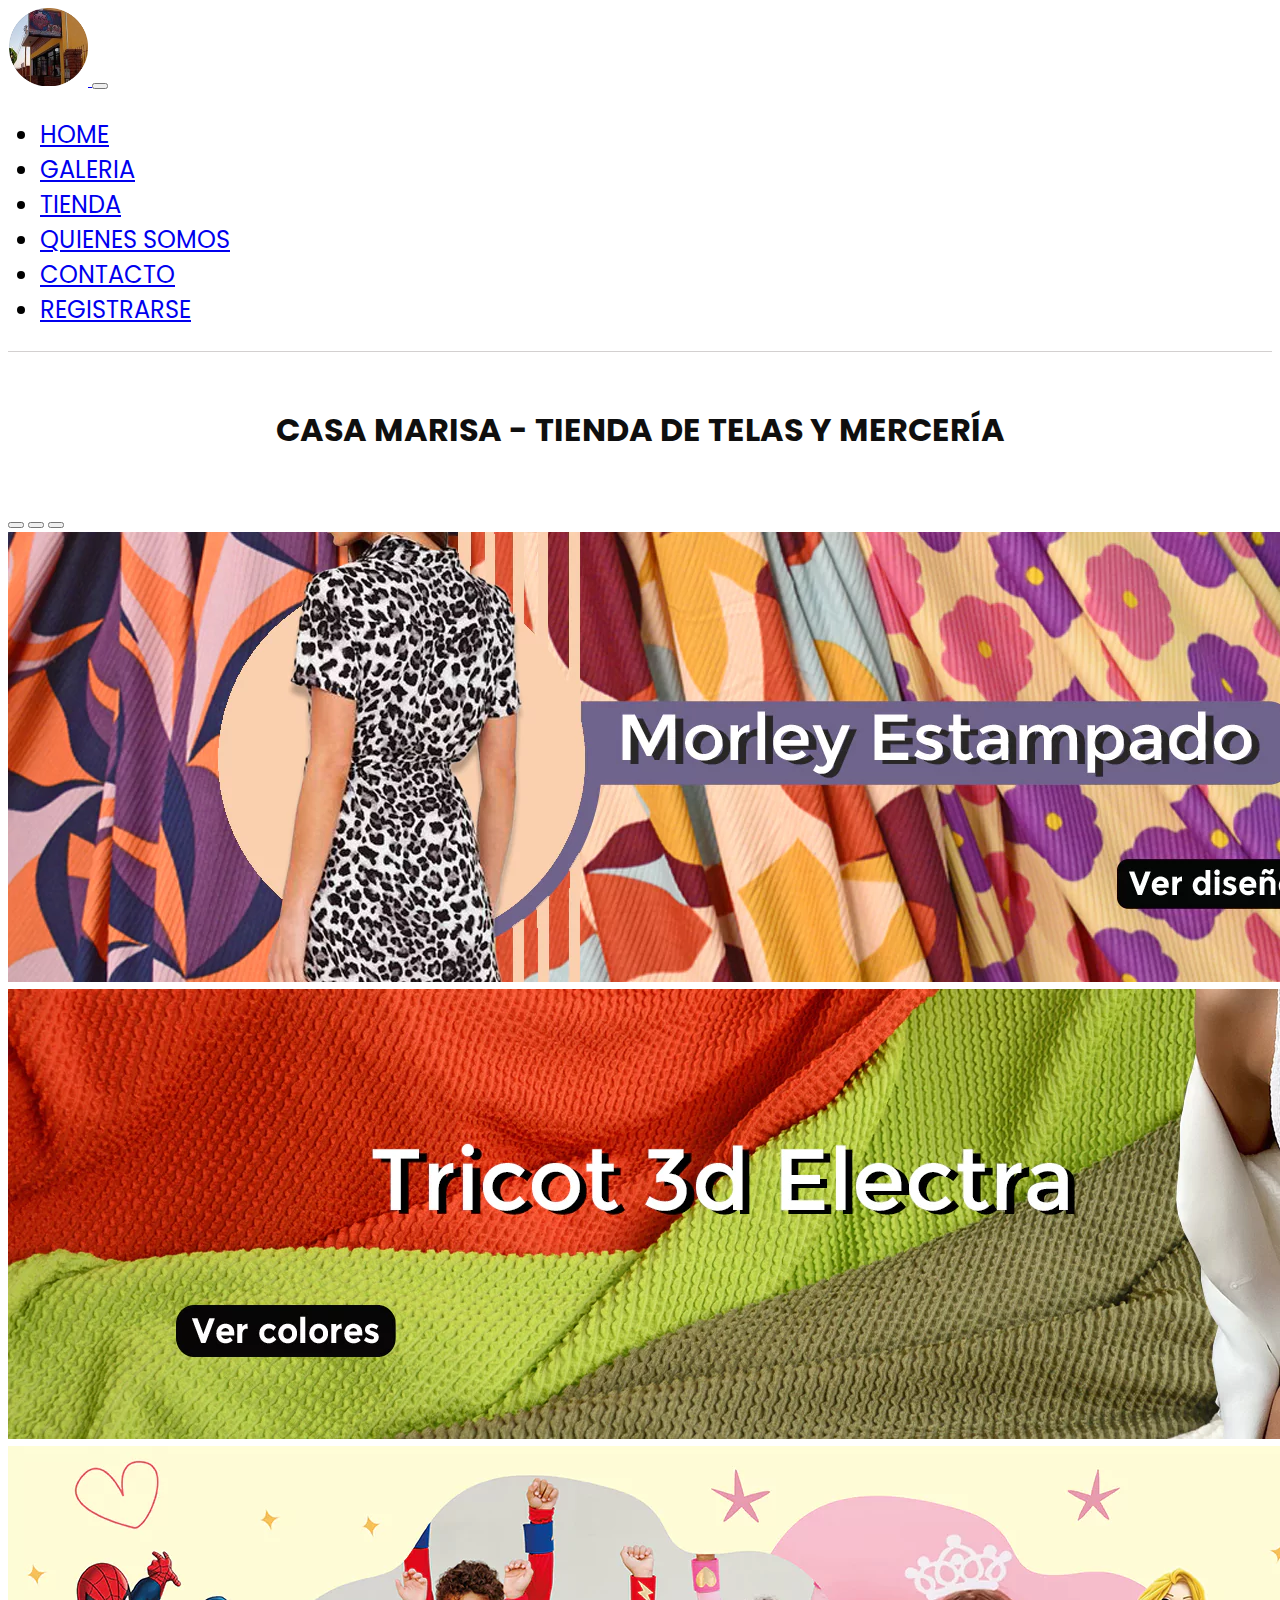
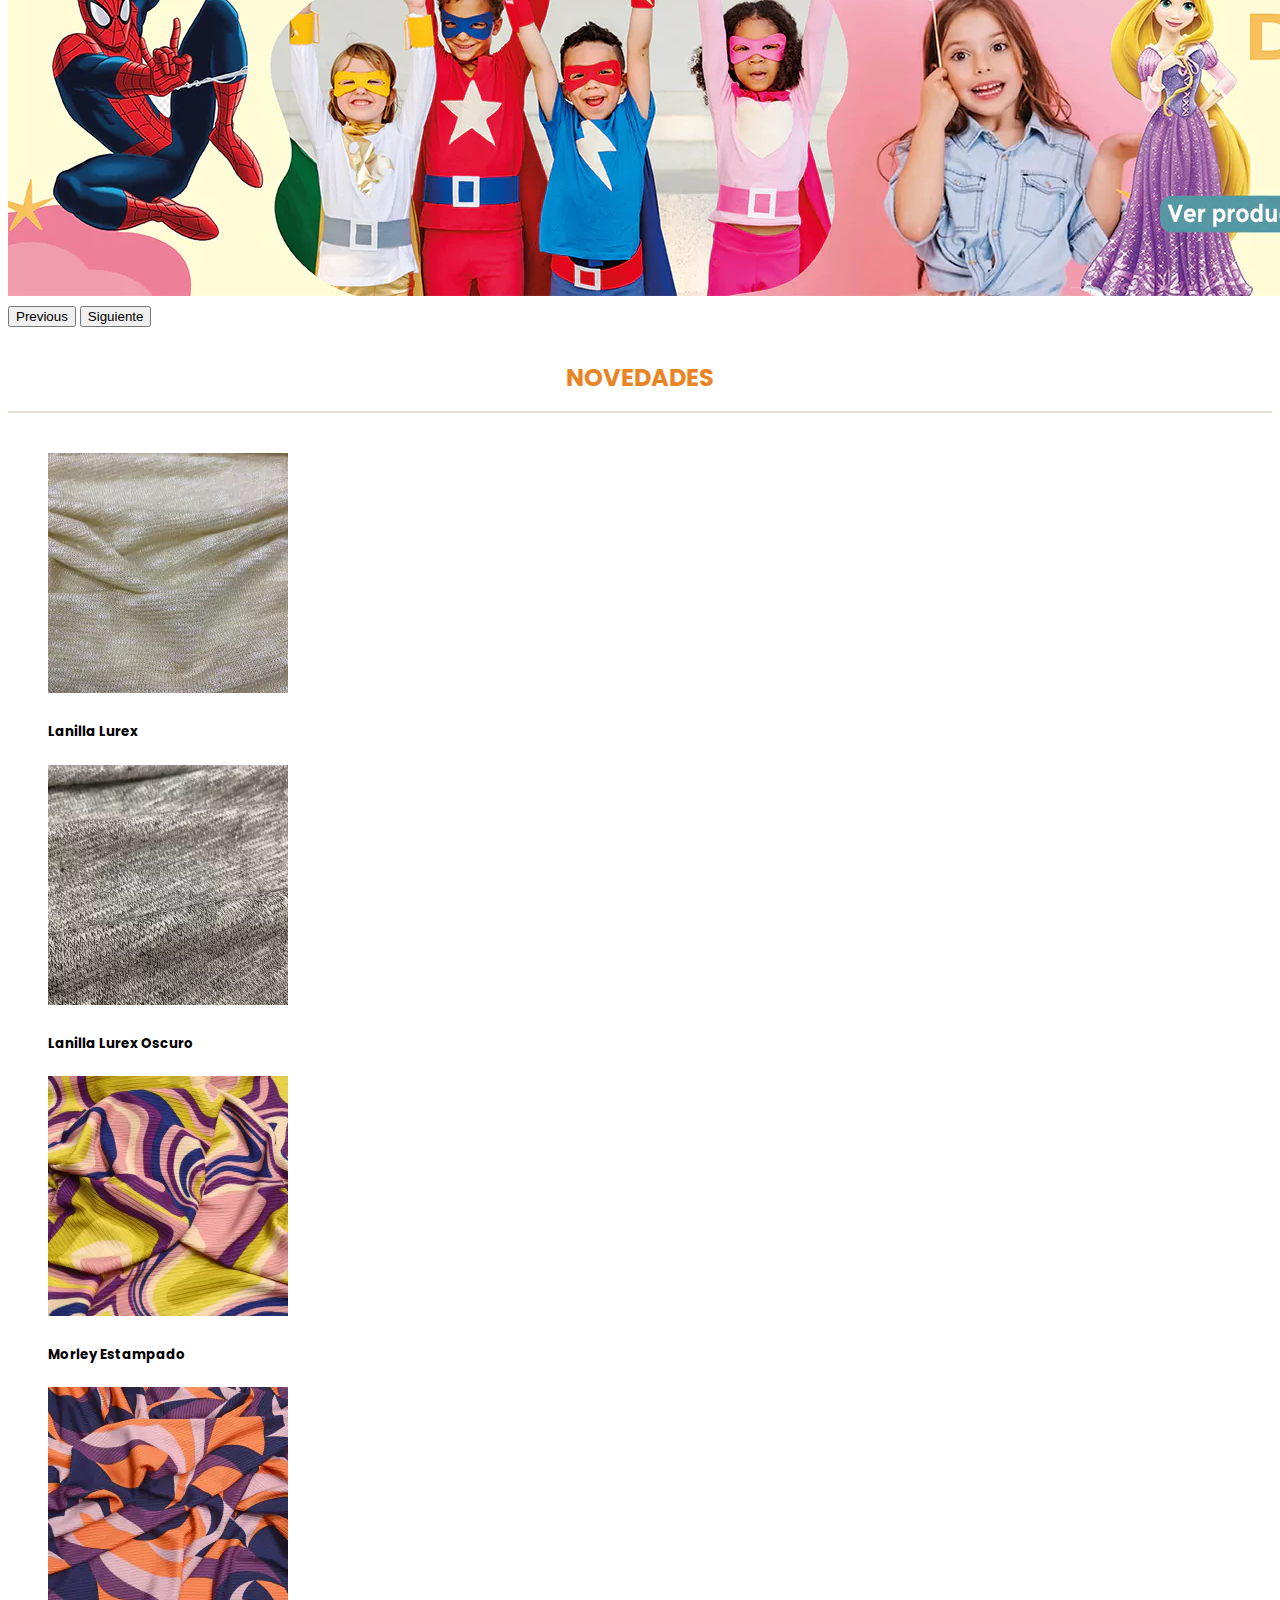
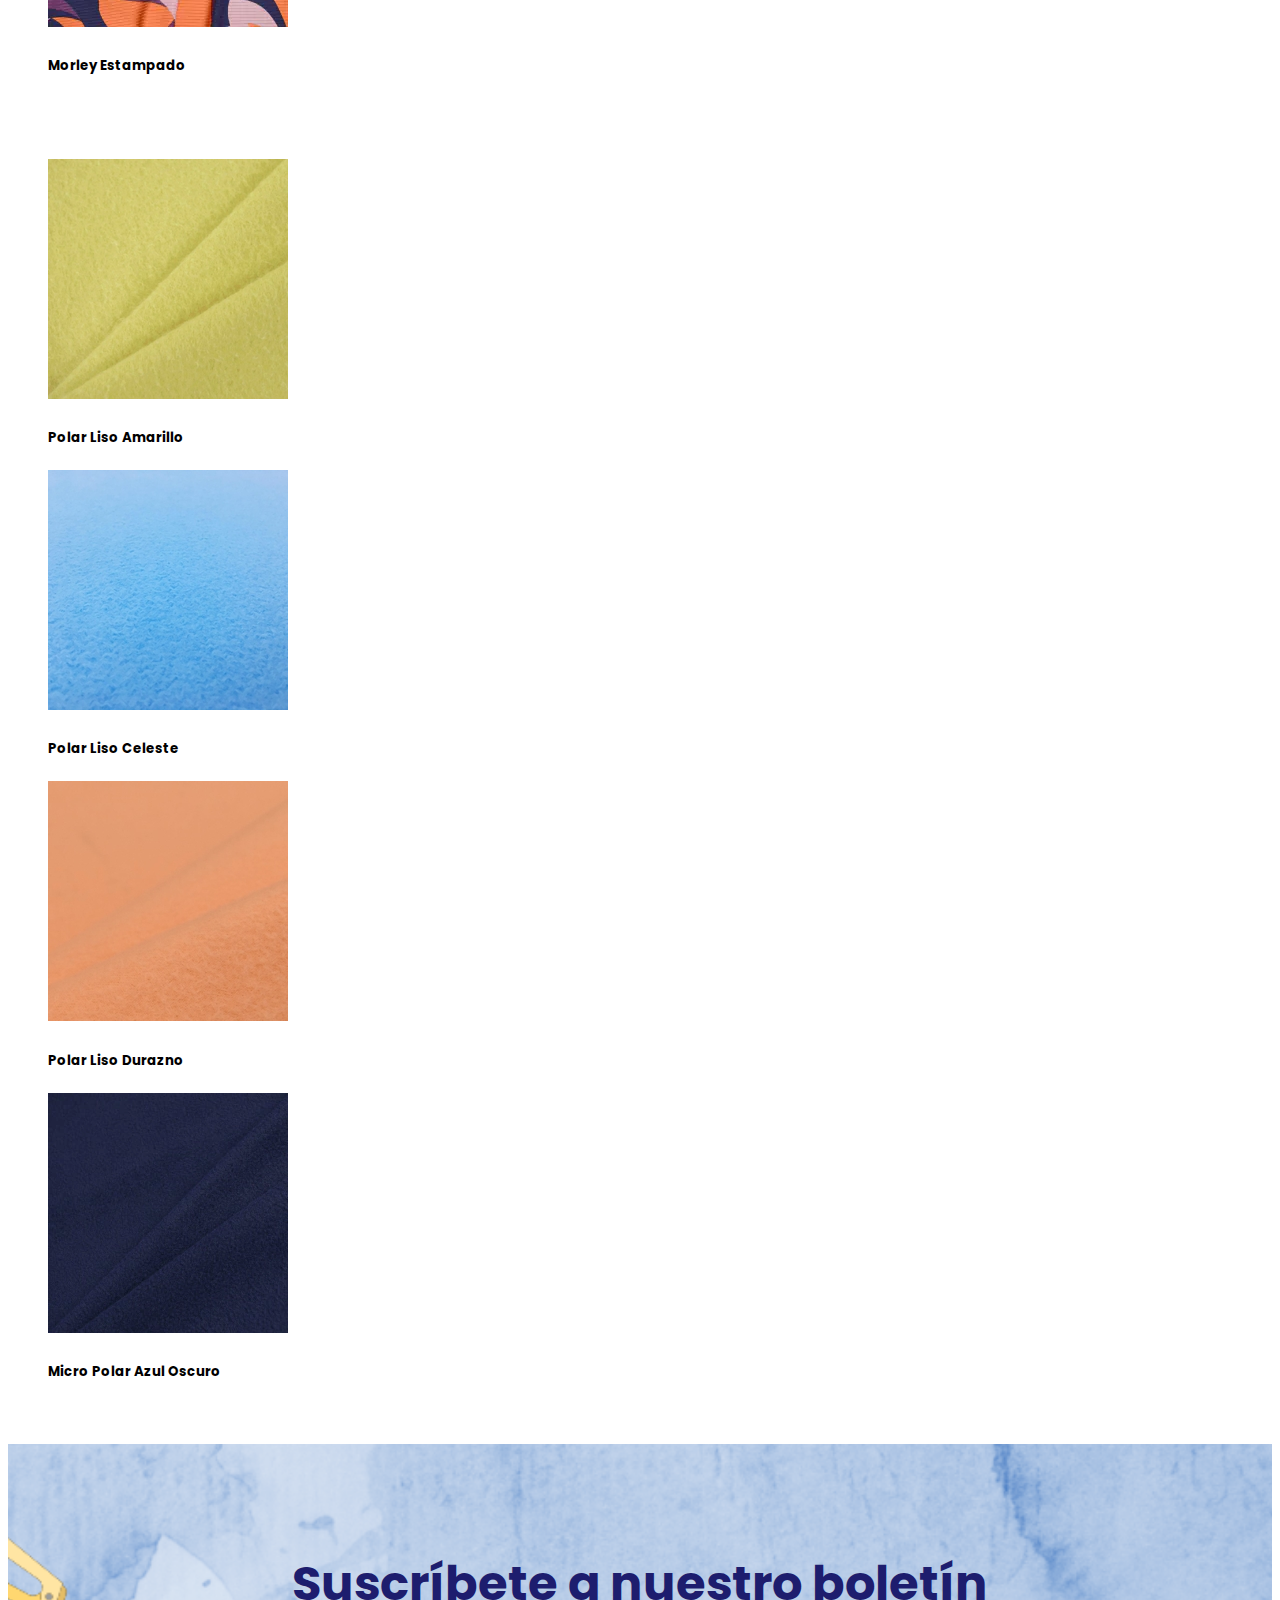
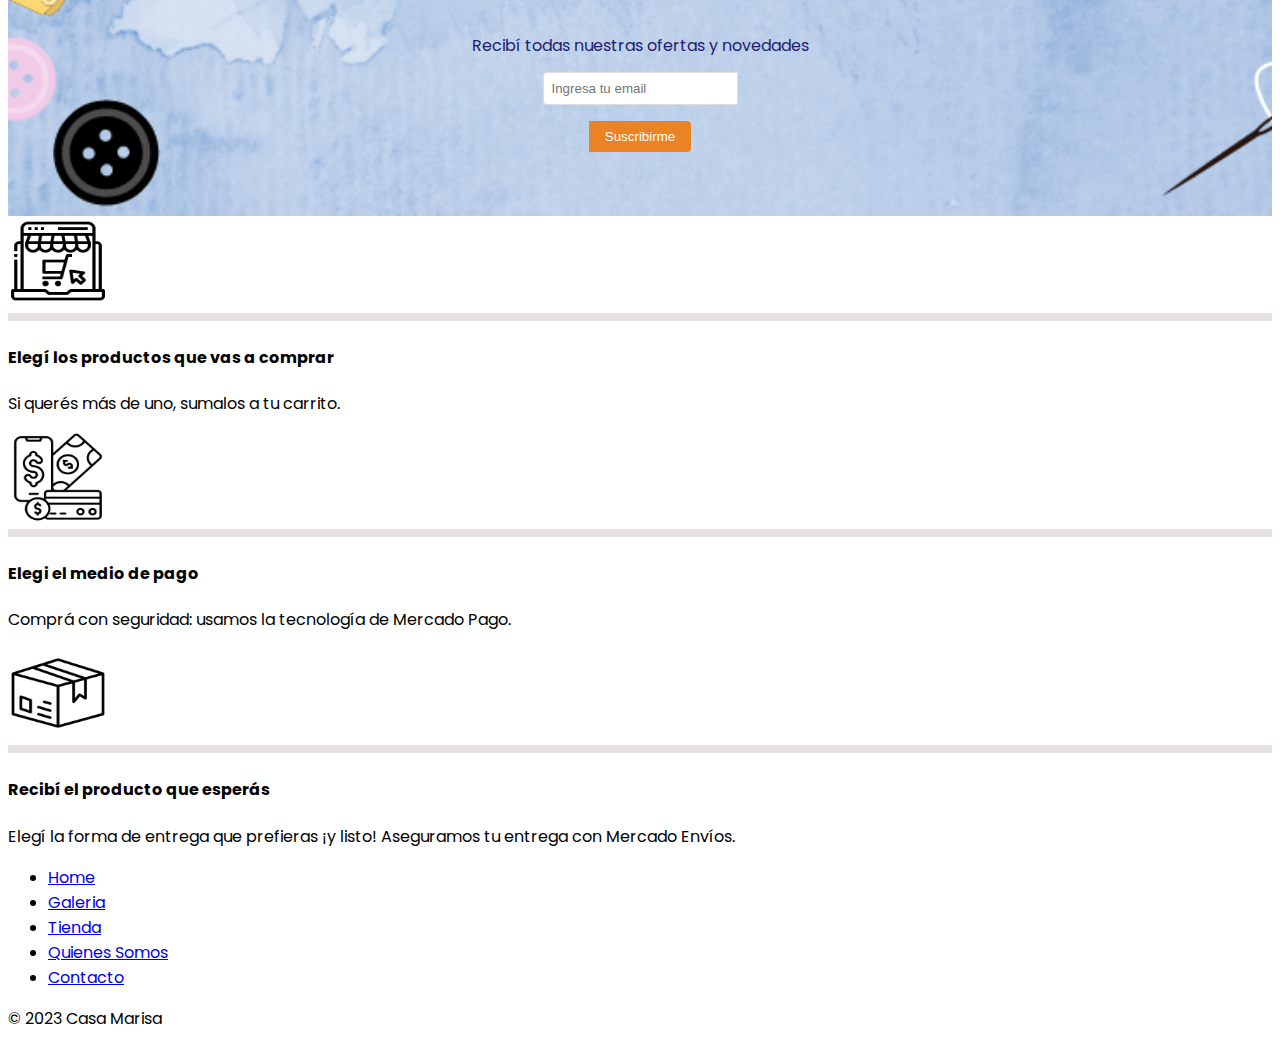
==== index.html @ 2fea0685 "agregando html" ====
<!DOCTYPE html>
<html lang="es">

<head>
    <meta charset="UTF-8">
    <!-- Etiquetas SEO -->
    <meta name="viewport" content="width=device-width, initial-scale=1.0">
    <meta name="description" content="Somos una empresa textil ubicada en Belén, Catamarca. Vendemos telas por metros y artículos de mercería. 
        Comprar Telas Online de un modo sencillo y rápido. Envíos a todo el país. Ventas por menor. ">
    <meta name="keywords"
        content="Casa Marisa, telas, mercería, costura, manualidades, Galería, Tienda, Quienes Somos, Contacto">
    <title>Casa Marisa - Tienda de Telas y Mercería</title>
    <!-- CSS BS -->
    <link href="https://cdn.jsdelivr.net/npm/bootstrap@5.3.1/dist/css/bootstrap.min.css" rel="stylesheet"
        integrity="sha384-4bw+/aepP/YC94hEpVNVgiZdgIC5+VKNBQNGCHeKRQN+PtmoHDEXuppvnDJzQIu9" crossorigin="anonymous">
    <!-- CSS PROPIO -->
    <link rel="stylesheet" href="css/estilo.css">
    <link rel="stylesheet" type="text/css"
        href="https://cdnjs.cloudflare.com/ajax/libs/font-awesome/5.15.1/css/all.min.css">
    <!-- Icono de la página -->
    <link rel="shortcut icon" href="img/logo.PNG" type="logo">
</head>

<body class="container-fluid">
    <!-- HEADER -->
    <header class="navbar navbar-expand-lg ">
        <div class="container-fluid">
            <a class="navbar-brand" href="index.html">
                <img class="logo" src="img/logo.PNG" alt="Logo CasaMarisa">
            </a>
            <button class="navbar-toggler" type="button" data-bs-toggle="collapse" data-bs-target="#navbarNav"
                aria-controls="navbarNav" aria-expanded="false" aria-label="Toggle navigation">
                <span class="navbar-toggler-icon"></span>
            </button>
            <nav class="collapse navbar-collapse" id="navbarNav">
                <ul class="navbar-nav ms-auto fuentes">
                    <li class="nav-item">
                        <a class="nav-link" aria-current="page" href="index.html">Home</a>
                    </li>
                    <li class="nav-item">
                        <a class="nav-link" href="html/galeria.html">Galeria</a>
                    </li>
                    <li class="nav-item">
                        <a class="nav-link" href="html/tienda.html">Tienda</a>
                    </li>
                    <li class="nav-item">
                        <a class="nav-link" href="html/quienes-somos.html">Quienes Somos</a>
                    </li>
                    <li class="nav-item">
                        <a class="nav-link" href="html/contacto.html">Contacto</a>
                    </li>
                    <li class="nav-item">
                        <a class="nav-link" href="html/registrarse.html">Registrarse</a>
                    </li>
                </ul>
            </nav>
        </div>
    </header>
    <main>
        <h1 class="tituloPrincipal"> Casa Marisa - Tienda de Telas y Mercería</h1>
    </main>
    <!-- CAROUSEL -->
    <section id="carouselExampleIndicators" class="carousel slide">
        <div class="carousel-indicators">
            <button type="button" data-bs-target="#carouselExampleIndicators" data-bs-slide-to="0" class="active"
                aria-current="true" aria-label="Slide 1"></button>
            <button type="button" data-bs-target="#carouselExampleIndicators" data-bs-slide-to="1"
                aria-label="Slide 2"></button>
            <button type="button" data-bs-target="#carouselExampleIndicators" data-bs-slide-to="2"
                aria-label="Slide 3"></button>
        </div>
        <div class="carousel-inner">
            <div class="carousel-item active">
                <img src="img/carrusel-1.png" class="d-block w-100" alt="Imagen1">
            </div>
            <div class="carousel-item">
                <img src="img/carrusel-2.png" class="d-block w-100" alt="Telas">
            </div>
            <div class="carousel-item">
                <img src="img/carrusel-3.png" class="d-block w-100" alt="Dia del Niño">
            </div>
        </div>
        <button class="carousel-control-prev" type="button" data-bs-target="#carouselExampleIndicators"
            data-bs-slide="prev">
            <span class="carousel-control-prev-icon" aria-hidden="true"></span>
            <span class="visually-hidden">Previous</span>
        </button>
        <button class="carousel-control-next" type="button" data-bs-target="#carouselExampleIndicators"
            data-bs-slide="next">
            <span class="carousel-control-next-icon" aria-hidden="true"></span>
            <span class="visually-hidden">Siguiente</span>
        </button>
    </section>
    <h2 class="tituloSec text-center">Novedades</h2>
    <section>
        <div class="container-fuid">
            <div class="row galeria">
                <div class="card col-xl-3 col-md-6 col-sm-12">
                    <img src="img/lanilla_lurex.png" class="card-img-top" alt="Tela lanilla lurex clara">
                    <div class="card text-center">
                        <h5 class="card-title">Lanilla Lurex</h5>
                    </div>
                </div>
                <div class="card col-xl-3 col-md-6 col-sm-12">
                    <img src="img/lanilla_oscuro.png" class="card-img-top" alt="Tela lanilla lurex Oscura">
                    <div class="card text-center">
                        <h5 class="card-title">Lanilla Lurex Oscuro</h5>
                    </div>
                </div>
                <div class="card col-xl-3 col-md-6 col-sm-12">
                    <img src="img/morley-2.png" class="card-img-top" alt="Morley Estampado">
                    <div class="card text-center">
                        <h5 class="card-title">Morley Estampado</h5>
                    </div>
                </div>
                <div class="card col-xl-3 col-md-6 col-sm-12">
                    <img src="img/morley.png" class="card-img-top" alt="Morley Estampado">
                    <div class="card text-center">
                        <h5 class="card-title">Morley Estampado</h5>

                    </div>
                </div>
            </div>
            <div class="row galeria">
                <div class="card col-xl-3 col-md-6 col-sm-12">
                    <img src="img/polar_amarillo.png" class="card-img-top" alt="Gasa">
                    <div class="card text-center">
                        <h5 class="card-title">Polar Liso Amarillo</h5>

                    </div>
                </div>
                <div class="card col-xl-3 col-md-6 col-sm-12">
                    <img src="img/polar_celeste.png" class="card-img-top" alt="Gasa">
                    <div class="card text-center">
                        <h5 class="card-title">Polar Liso Celeste</h5>
                    </div>
                </div>
                <div class="card col-xl-3 col-md-6 col-sm-12">
                    <img src="img/polar_durazno.png" class="card-img-top" alt="Gasa">
                    <div class="card text-center">
                        <h5 class="card-title">Polar Liso Durazno</h5>
                    </div>
                </div>
                <div class="card col-xl-3 col-md-6 col-sm-12">
                    <img src="img/micropolar_liso.png" class="card-img-top" alt="Gasa">
                    <div class="card text-center">
                        <h5 class="card-title">Micro Polar Azul Oscuro</h5>
                    </div>
                </div>

            </div>
        </div>
    </section>
    <section class="newsletter bg-primary text-white py-5">
        <div class="container">
            <div class="row justify-content-center align-items-center">
                <div class="col-md-8">
                    <div class="newsletter-content">
                        <h2>Suscríbete a nuestro boletín</h2>
                        <p>Recibí todas nuestras ofertas y novedades</p>
                        <form class="newsletter-form">
                            <input type="email" placeholder="Ingresa tu email" required>
                            <input type="submit" class="boton" value="Suscribirme">
                        </form>
                    </div>
                </div>
            </div>
        </div>
    </section>
    <section class="container-fluid my-5">
        <div class="row align-items-center servicios">
            <div class="col border-end article text-center">
                <img src="img/online.png" alt="compra online" class="img-fluid">
                <div class="separador"></div>
                <h4>Elegí los productos que vas a comprar</h4>
                <p>Si querés más de uno, sumalos a tu carrito.</p>
            </div>
            <div class="col border-end article text-center">
                <img src="img/medio_pago.png" alt="compra online" class="img-fluid">
                <div class="separador"></div>
                <h4>Elegi el medio de pago</h4>
                <p>Comprá con seguridad: usamos la tecnología de Mercado Pago.</p>
            </div>
            <div class="col article text-center">
                <img src="img/entrega.png" alt="compra online" class="img-fluid">
                <div class="separador"></div>
                <h4>Recibí el producto que esperás</h4>
                <p>Elegí la forma de entrega que prefieras ¡y listo! Aseguramos tu entrega con Mercado Envíos.
                </p>
            </div>
        </div>
    </section>
    <!-- FOOTER -->
    <footer class="py-3 my-4">
        <ul class="nav justify-content-center border-bottom pb-3 mb-3">
            <li class="nav-item"><a href="index.html" class="nav-link px-2 text-body-secondary">Home</a></li>
            <li class="nav-item"><a href="html/galeria.html" class="nav-link px-2 text-body-secondary">Galeria</a></li>
            <li class="nav-item"><a href="html/tienda.html" class="nav-link px-2 text-body-secondary">Tienda</a></li>
            <li class="nav-item"><a href="html/quienes-somos.html" class="nav-link px-2 text-body-secondary">Quienes
                    Somos</a></li>
            <li class="nav-item"><a href="html/contacto.html" class="nav-link px-2 text-body-secondary">Contacto</a>
            </li>
        </ul>
        <p class="text-center text-body-secondary">&copy; 2023 Casa Marisa</p>
    </footer>
    <!-- JS BS -->
    <script src="https://cdn.jsdelivr.net/npm/bootstrap@5.3.1/dist/js/bootstrap.bundle.min.js"
        integrity="sha384-HwwvtgBNo3bZJJLYd8oVXjrBZt8cqVSpeBNS5n7C8IVInixGAoxmnlMuBnhbgrkm"
        crossorigin="anonymous"></script>
</body>

</html>
---- css/estilo.css ----
@charset "UTF-8";
@import url("https://fonts.googleapis.com/css2?family=Poppins:wght@300&display=swap");
@import url("https://fonts.googleapis.com/css2?family=Poppins:wght@300&display=swap");
@import url("https://fonts.googleapis.com/css2?family=Poppins:wght@300&display=swap");
@import url("https://fonts.googleapis.com/css2?family=Poppins:wght@300&display=swap");
@import url("https://fonts.googleapis.com/css2?family=Poppins:wght@300&display=swap");
.bt-1 {
  background-color: #eba447;
  border-color: #db8727;
  border-radius: 15px;
  width: 100px;
  color: black;
  padding: 0.5rem 1rem;
  font-size: 18px;
  text-transform: uppercase;
}

.bt-2 {
  background-color: #345d83;
  border-color: #88ACE8;
  border-radius: 15px;
  width: 110px;
  color: black;
  padding: 0.5rem 1rem;
  font-size: 18px;
  text-transform: uppercase;
}

body {
  font-family: "Poppins", sans-serif;
}

header {
  border-bottom: 1px solid #d3d0d0;
}
header .logo {
  width: 5rem;
}

.fuentes {
  font-size: 1.5rem;
  padding-left: 2rem;
  text-transform: uppercase;
}
.fuentes li a:hover {
  background-color: rgb(255, 200, 127);
  color: #fff;
}

.titulosSecundarios {
  background-color: rgba(142, 228, 235, 0.5333333333);
  color: rgb(61, 86, 155);
  text-align: center;
  text-transform: uppercase;
  font-weight: bold;
  padding: 2rem;
  font-size: 1rem;
}

.tituloPrincipal {
  font-weight: bold;
  color: #0f0f0f;
  text-align: center;
  text-transform: uppercase;
  padding: 2rem;
  font-size: 2rem;
}

.tituloSec {
  color: #e98323;
  text-align: center;
  text-transform: uppercase;
  font-weight: bold;
  padding: 1rem;
  margin-top: 1rem;
  margin-bottom: 1rem;
  border-bottom: 2px solid rgba(221, 213, 206, 0.7450980392);
}

/*separador en Inicio*/
.separador {
  width: auto;
  height: 0.5rem;
  background-color: rgba(218, 212, 212, 0.7058823529);
  margin-bottom: 1.5rem;
}
.separador .article {
  margin-bottom: 2rem;
}
.separador .article img {
  margin-bottom: 2rem;
}

.central {
  display: flex;
  justify-content: center;
  align-items: center;
}

.card {
  border: none;
  border-radius: 10px;
  margin-bottom: 20px;
  transition: all 0.45s;
}

.article img {
  width: 100px;
  height: 90px;
}

.galeria {
  margin: 20px;
  padding: 20px;
}
.galeria .center {
  text-align: center;
}

@media (max-width: 767px) and (max-width: 1023px) {
  /* Cambiar a disposición vertical en pantallas pequeñas */
  .servicios {
    flex-direction: column;
  }
  /* Alinear los h4 en una misma fila */
  .article h4 {
    display: flex;
    align-items: center;
    justify-content: center;
    min-height: 80px;
  }
}
.newsletter {
  background: url("../img/nota-1.png") center/cover no-repeat;
  padding: 4rem 0;
}
.newsletter .newsletter-content {
  max-width: 1000px;
  margin: 0 auto;
  color: white;
}
.newsletter .newsletter-content h2 {
  font-size: 2rem;
  margin-bottom: 1rem;
  text-align: center;
  color: rgb(29, 29, 110);
  font-size: 3rem;
}
.newsletter .newsletter-content p {
  margin-top: 0;
  line-height: 20px;
  text-align: center;
  color: rgb(29, 29, 110);
}
.newsletter .newsletter-content .newsletter-form {
  display: flex;
  flex-direction: column;
  justify-content: center;
  align-items: center;
  max-width: 400px;
  margin: 0 auto;
}
.newsletter .newsletter-content .newsletter-form input[type=email] {
  flex: 1;
  padding: 0.5rem;
  border: 1px solid #ddd;
  border-radius: 4px 0 0 4px;
  margin-bottom: 1rem;
}

.boton {
  background-color: #e98323;
  color: white;
  padding: 0.5rem 1rem;
  border: none;
  border-radius: 0 4px 4px 0;
  cursor: pointer;
  transition: background-color 0.3s;
}
.boton:hover {
  background-color: #c46900;
}

.contacto-container {
  display: flex;
  justify-content: space-between;
  align-items: flex-start;
}

.contacto-info {
  flex: 1;
  padding: 20px;
  margin: 10px;
}
.contacto-info h4 {
  text-align: center;
}
.contacto-info p {
  text-align: center;
}

.contacto-formulario {
  flex: 1;
  padding: 20px;
  margin: 10px;
}
.contacto-formulario form {
  display: flex;
  flex-direction: column;
  align-items: center;
  text-align: center;
}
.contacto-formulario h4 {
  text-align: center;
}
.contacto-formulario p {
  text-align: center;
}
.contacto-formulario .mb-3 {
  display: flex;
  flex-direction: column;
  align-items: center;
  margin-bottom: 10px;
}
.contacto-formulario input,
.contacto-formulario textarea,
.contacto-formulario button {
  margin-bottom: 10px;
  padding: 10px;
  text-align: center;
}

.quienesSomos {
  font-family: "Poppins", sans-serif;
  max-width: 1200 px;
  margin: 0 auto;
  text-align: center;
}
.quienesSomos h2 {
  font-size: 2rem;
  font-weight: bold;
  background-color: rgba(139, 240, 181, 0.8470588235); /* Color de fondo para el título h2 */
}
.quienesSomos p {
  margin-bottom: 1rem;
}
.quienesSomos img {
  max-width: 100%;
  height: auto;
  display: block;
  margin: 0 auto 1rem;
  border-radius: 4px;
  border: 1px solid rgba(231, 155, 54, 0.8470588235);
}

.mapa-container {
  display: flex;
  justify-content: center;
  align-items: center;
  flex-direction: column;
  padding: 20px;
}
.mapa-container iframe {
  width: 80%;
  max-width: 500px;
  height: 300px;
  border: 1px solid #eb8716;
  border-radius: 10px;
  box-shadow: 0 4px 8px rgba(0, 0, 0, 0.1);
}

/*# sourceMappingURL=estilo.css.map */
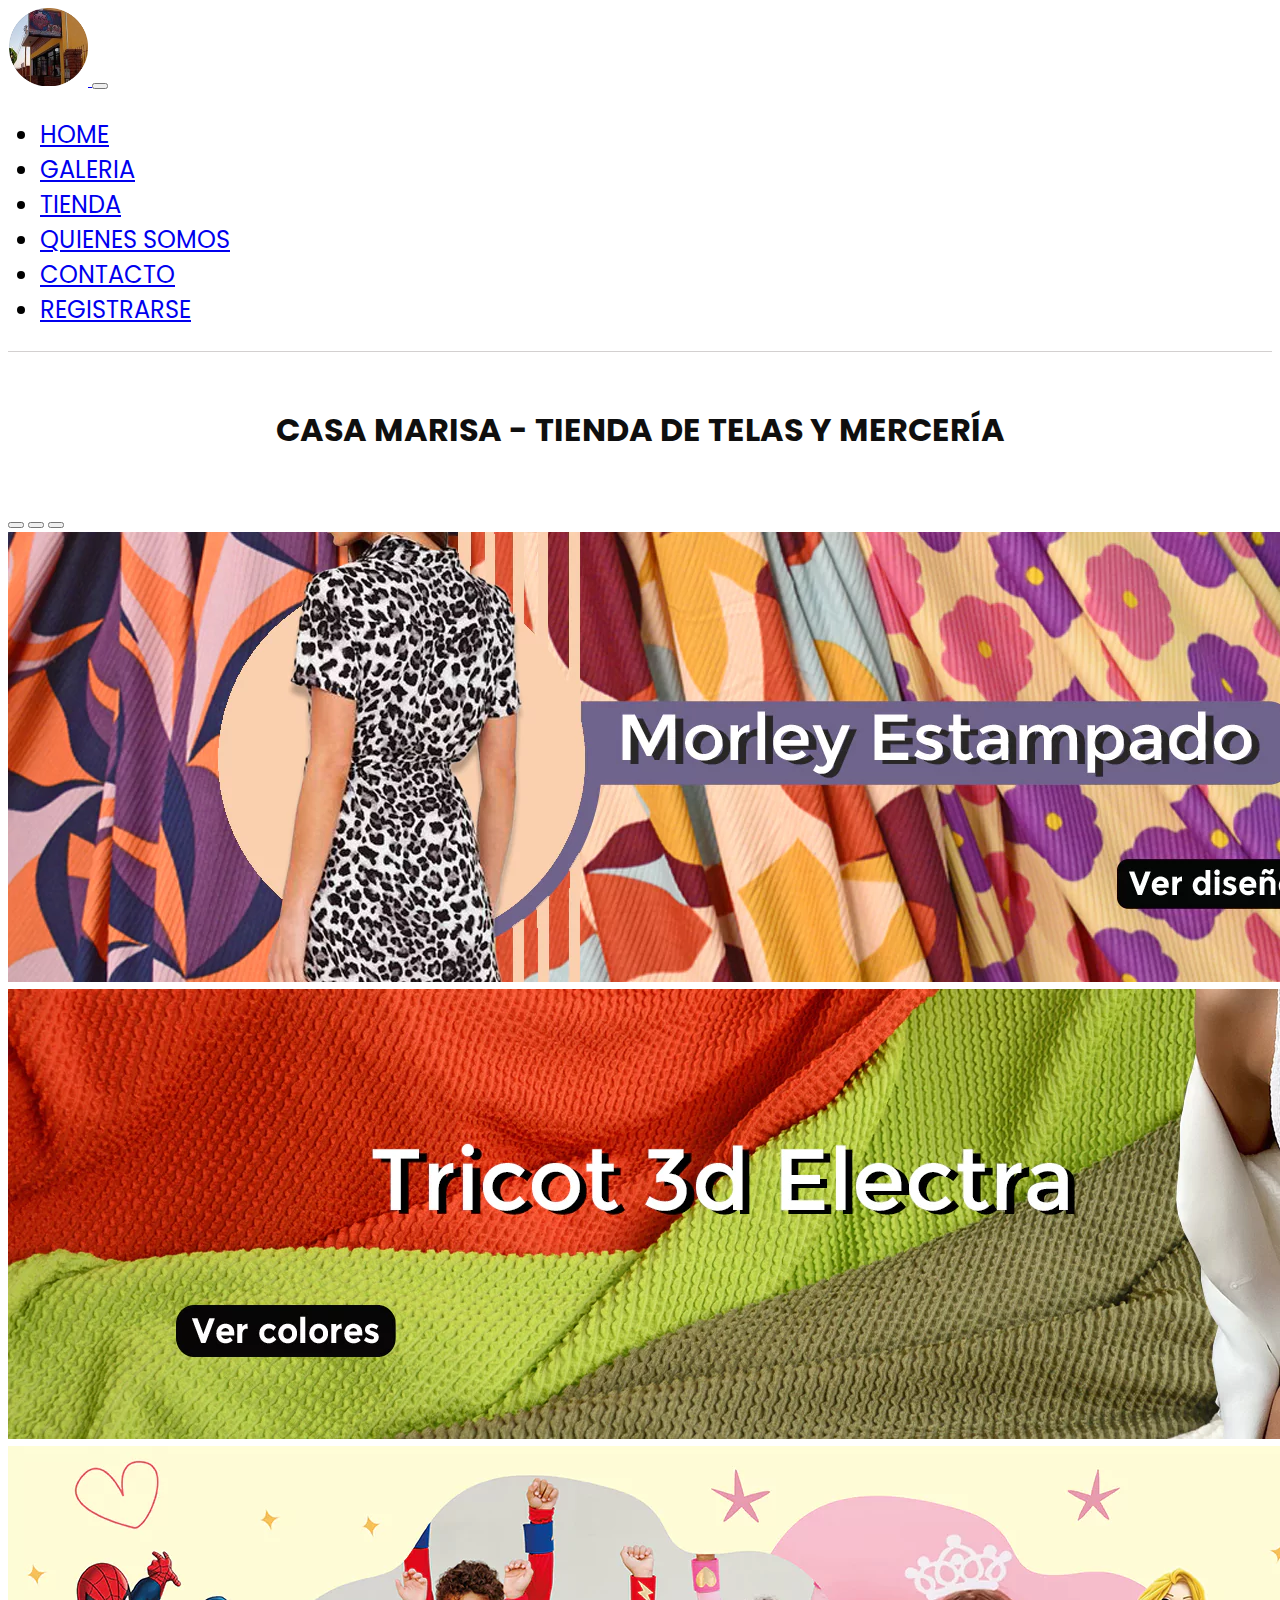
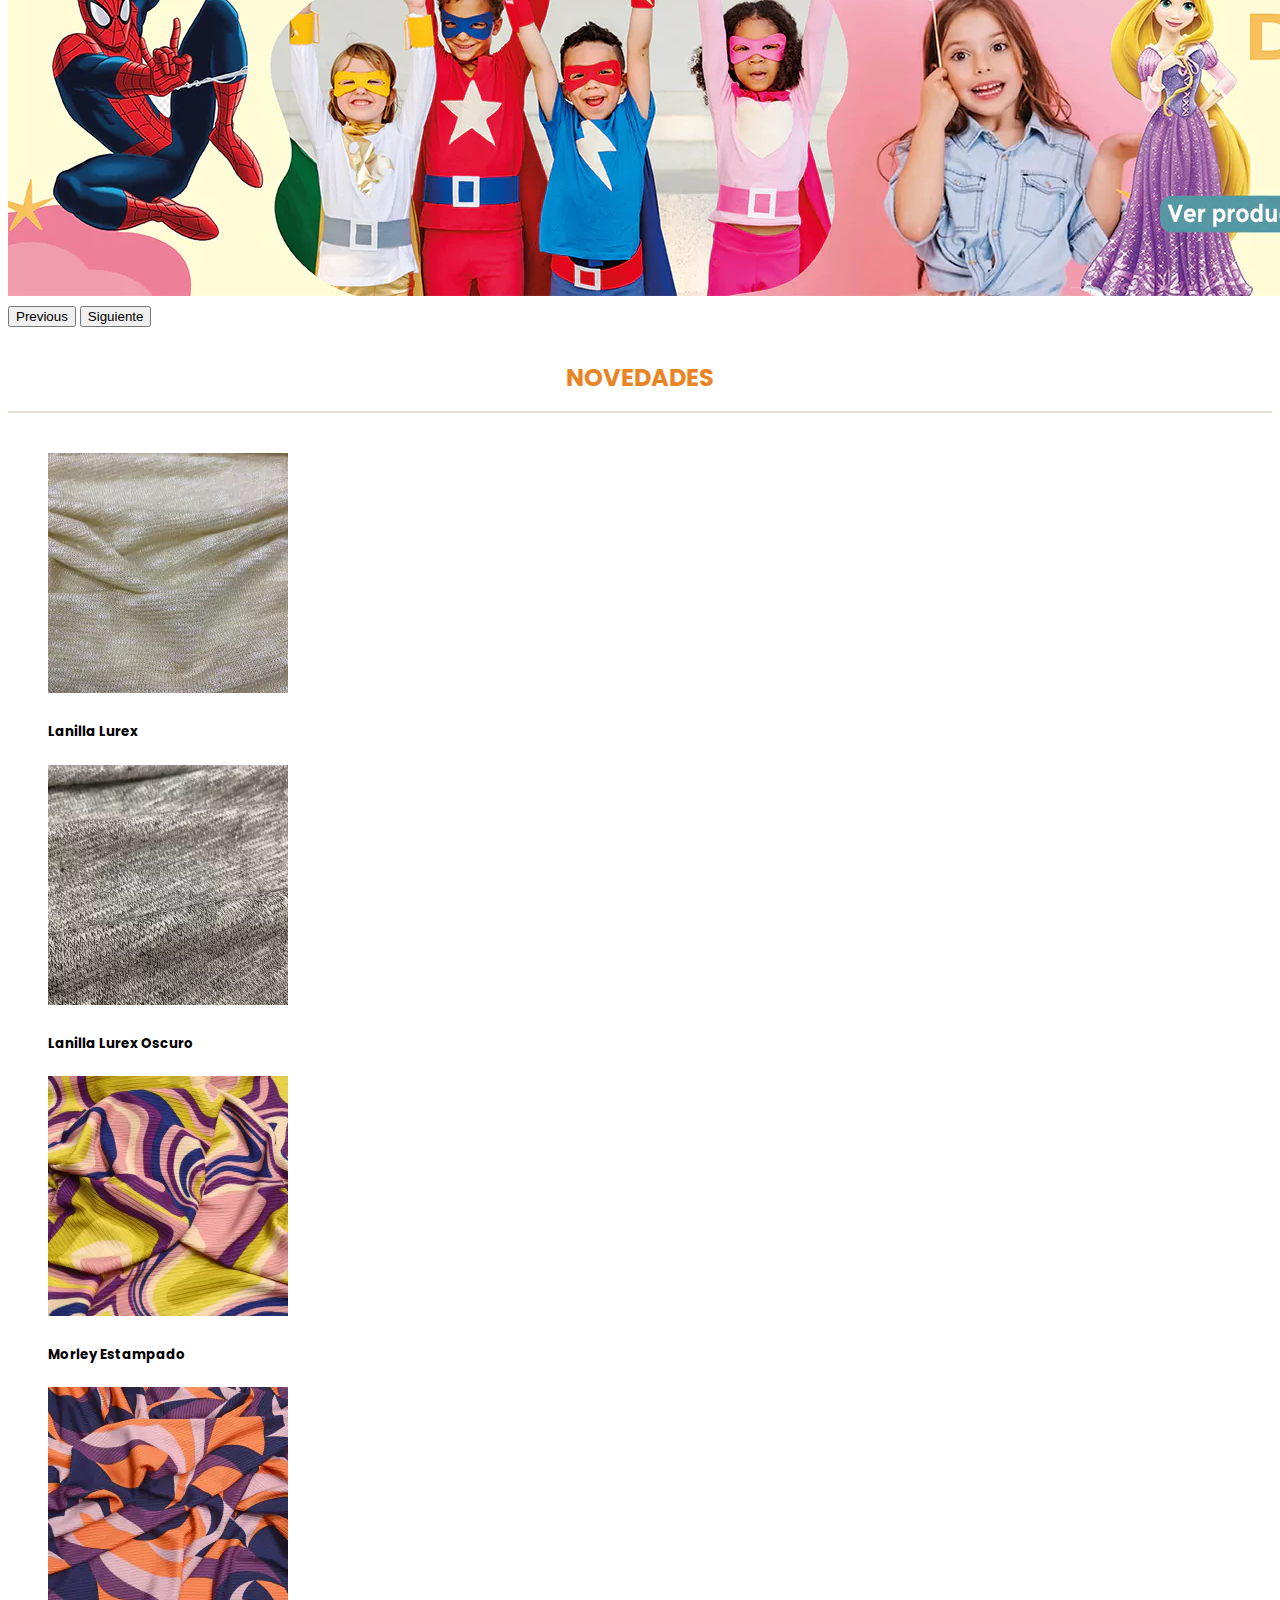
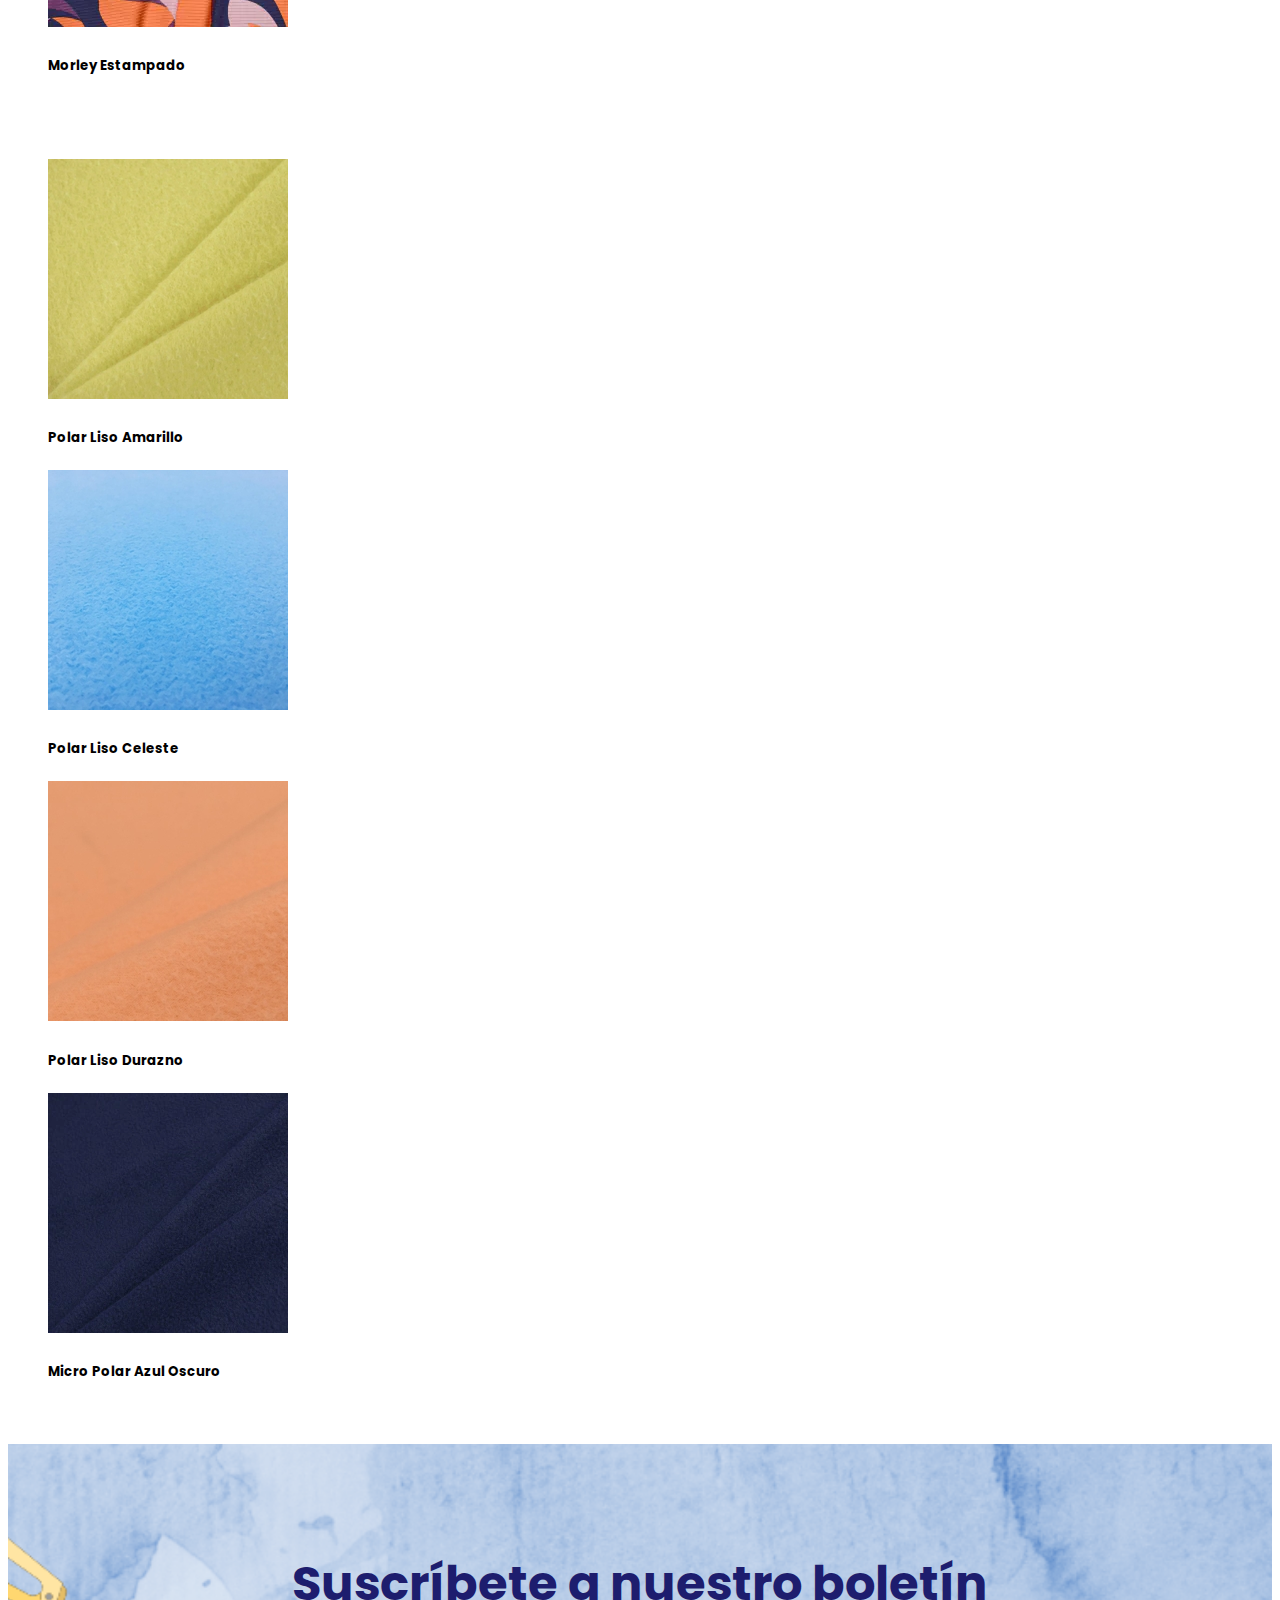
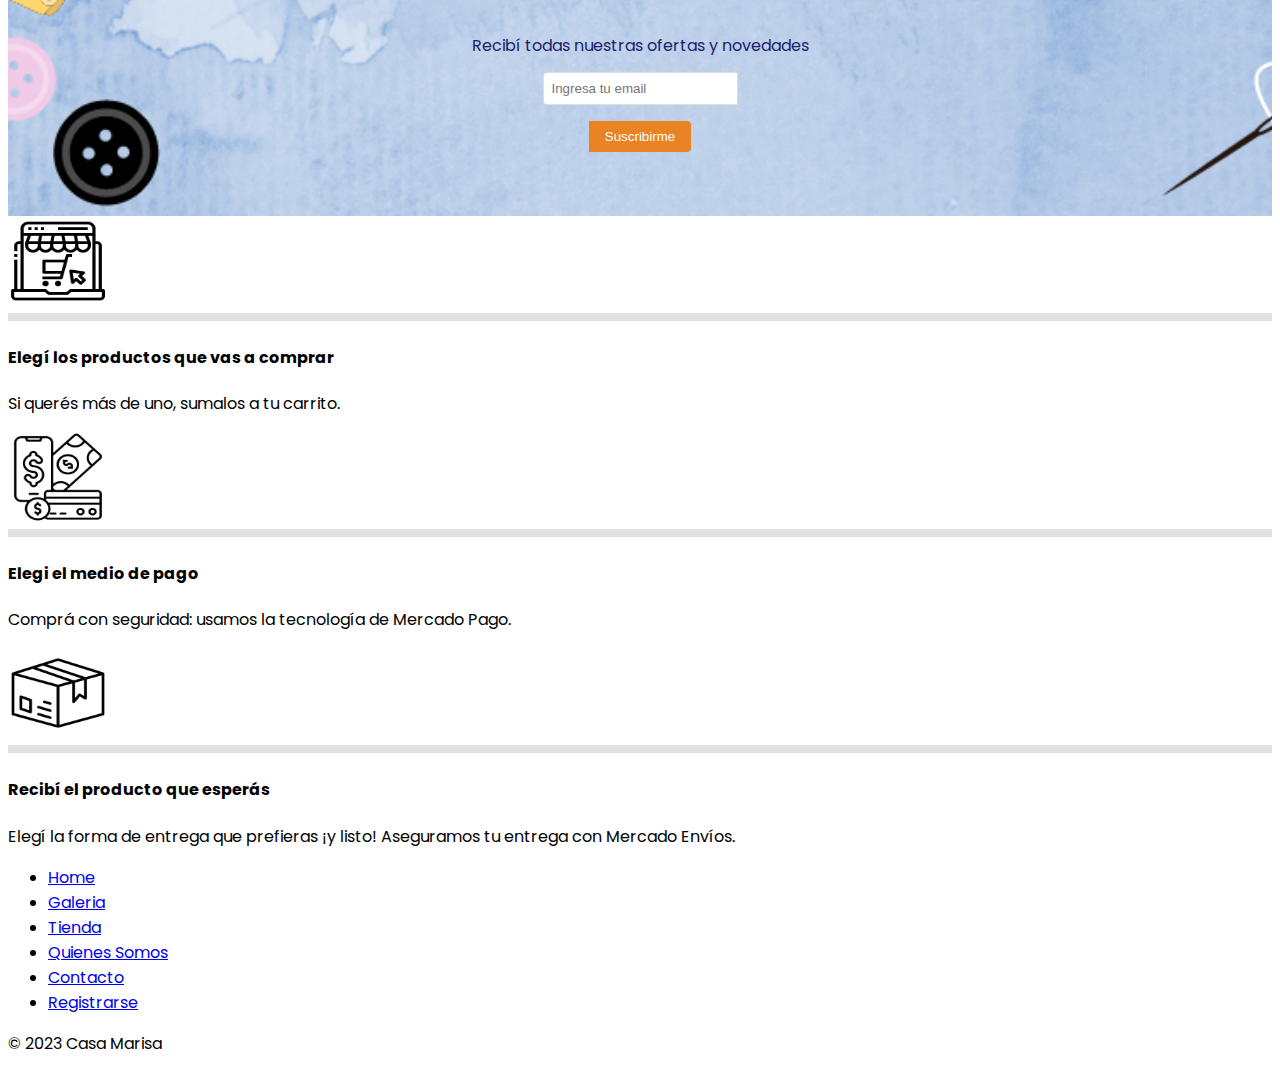
==== commit 87735d49: "agregando html" ====
--- a/index.html
+++ b/index.html
@@ -200,6 +200,8 @@
                     Somos</a></li>
             <li class="nav-item"><a href="html/contacto.html" class="nav-link px-2 text-body-secondary">Contacto</a>
             </li>
+            <li class="nav-item"><a href="html/registrarse.html" class="nav-link px-2 text-body-secondary">Registrarse</a>
+            </li>
         </ul>
         <p class="text-center text-body-secondary">&copy; 2023 Casa Marisa</p>
     </footer>
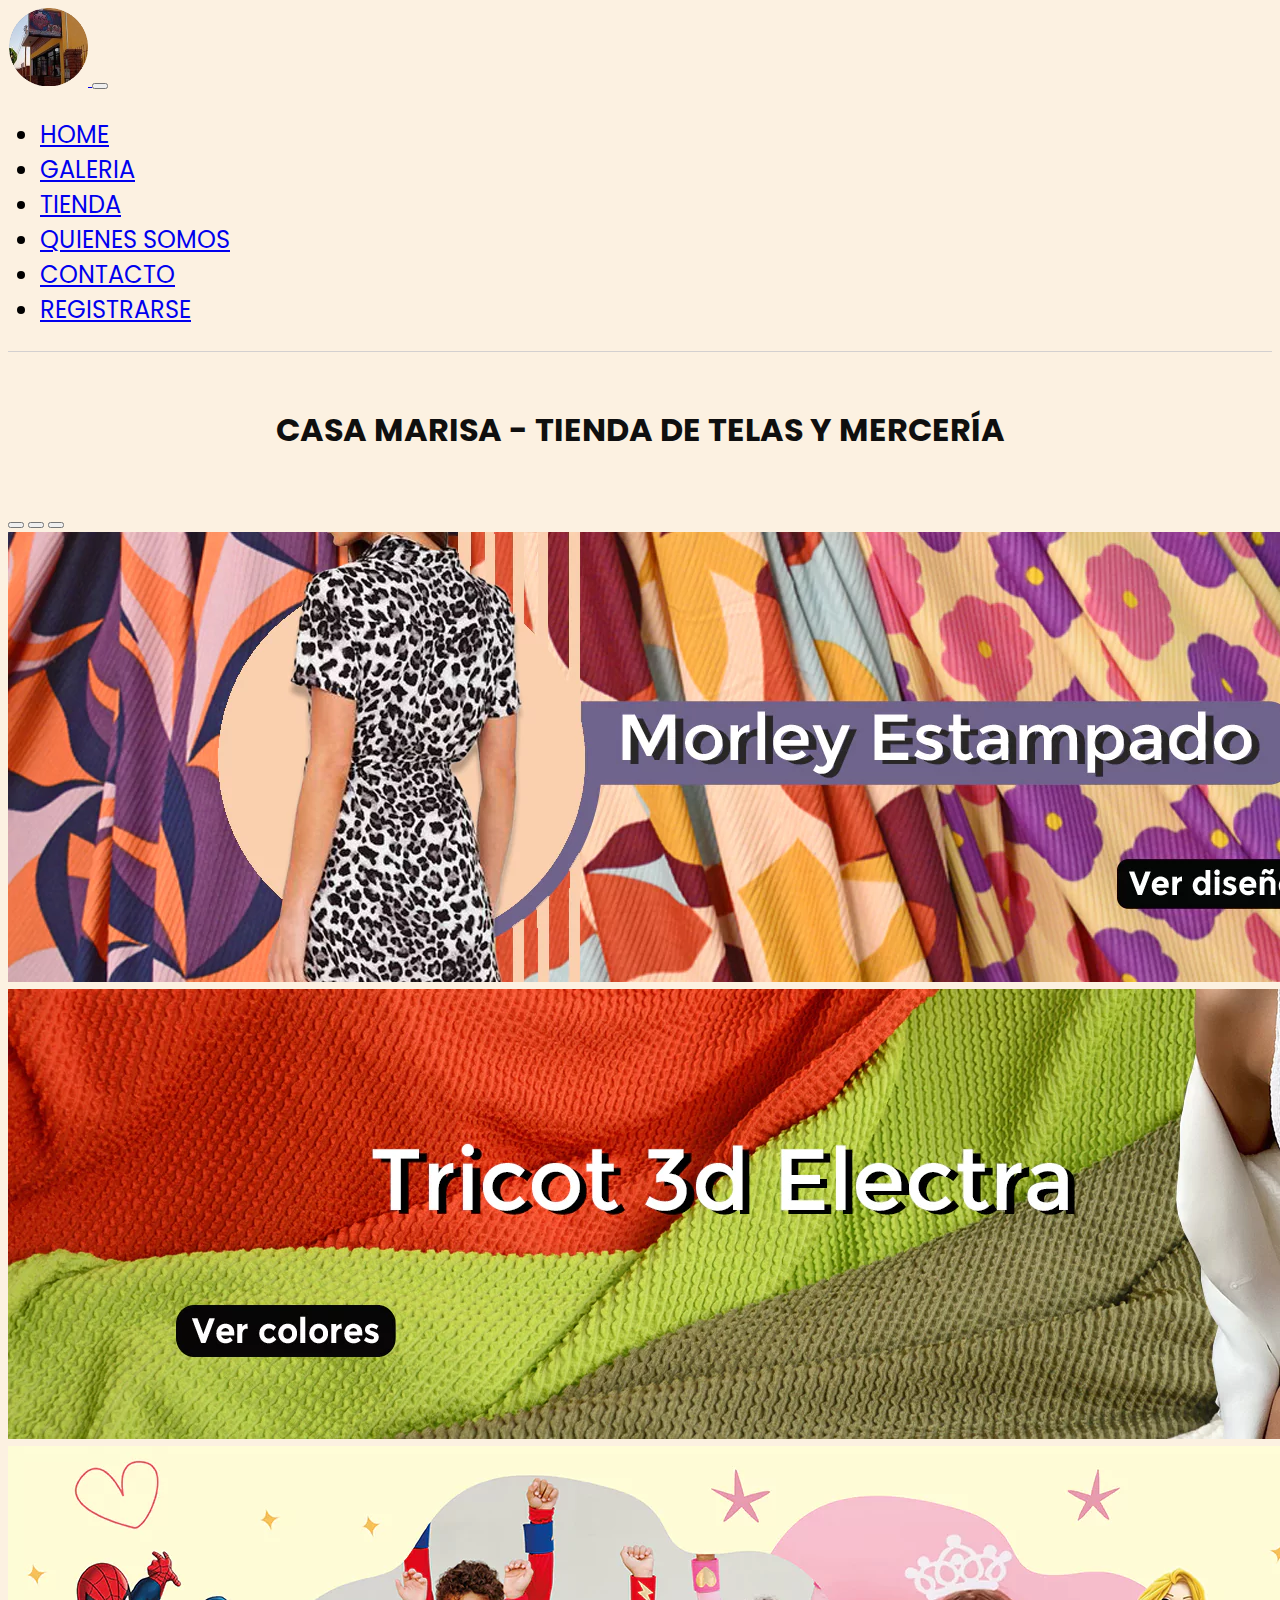
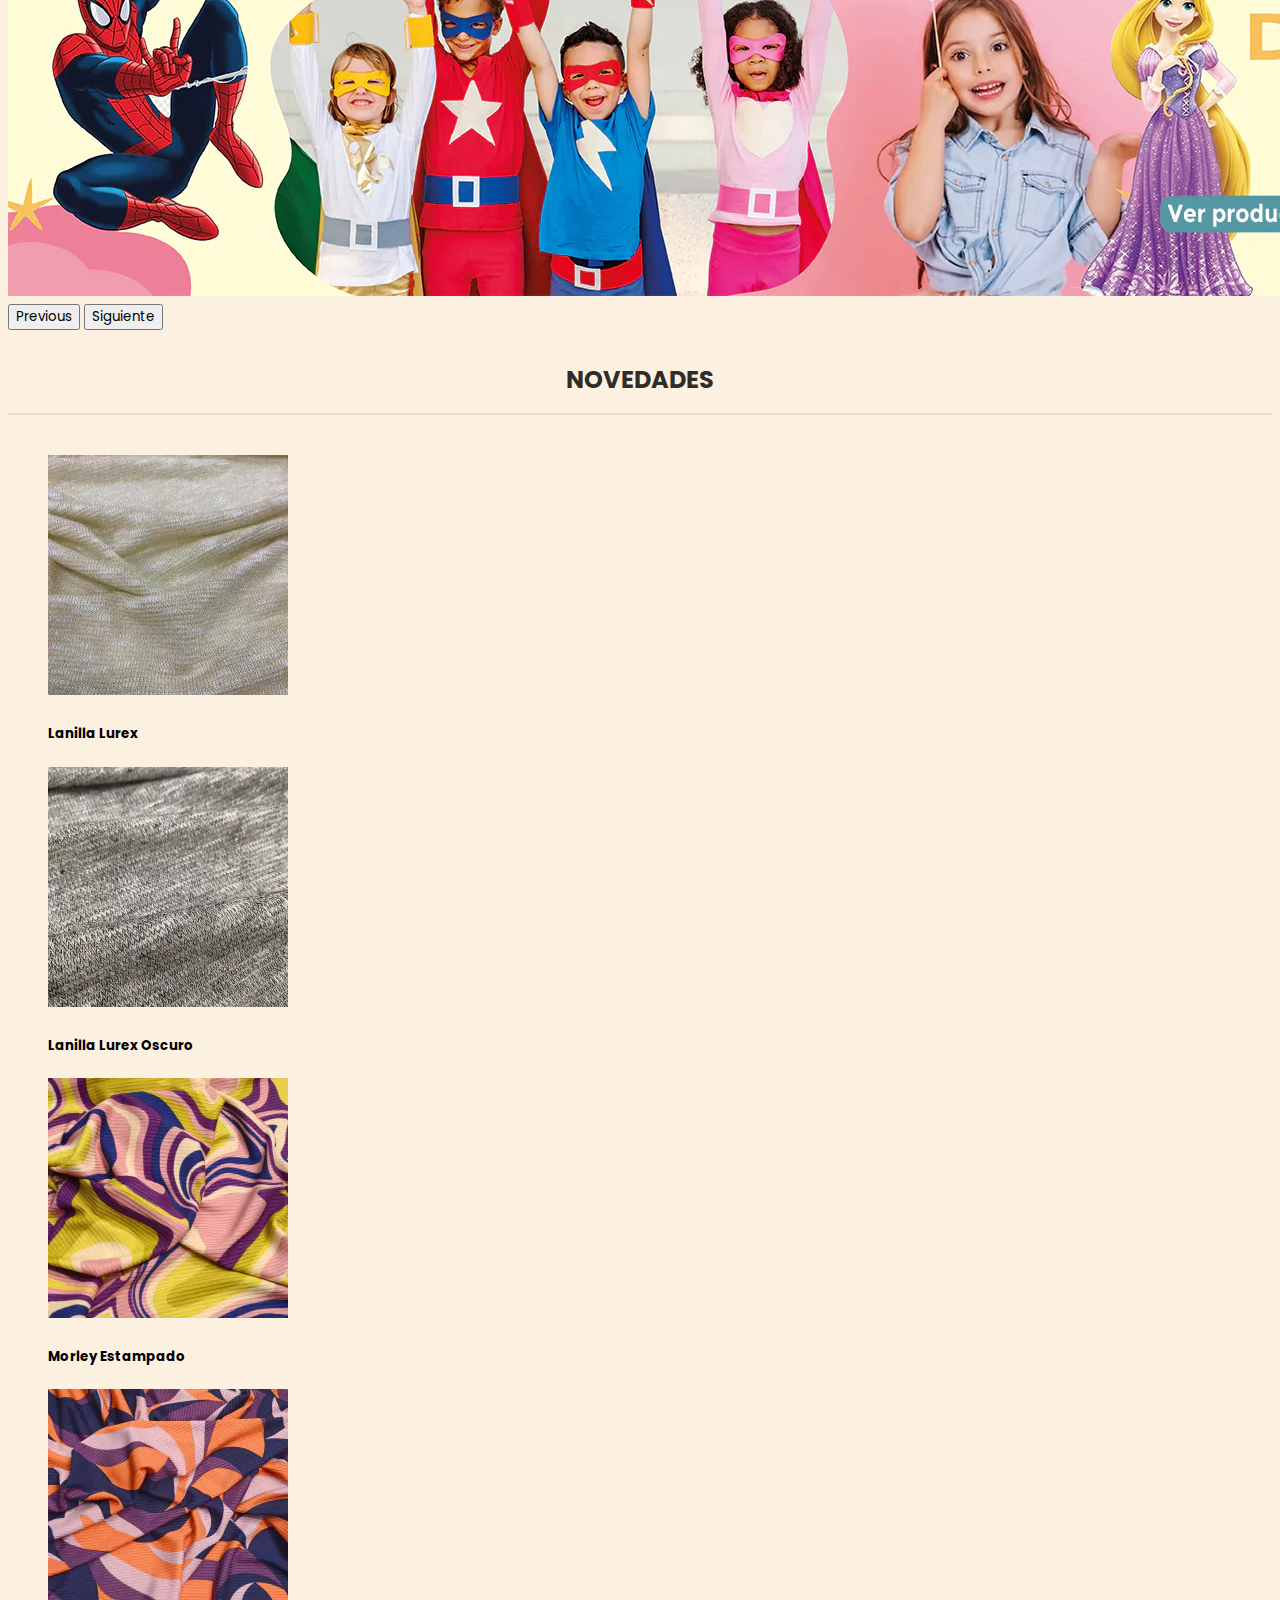
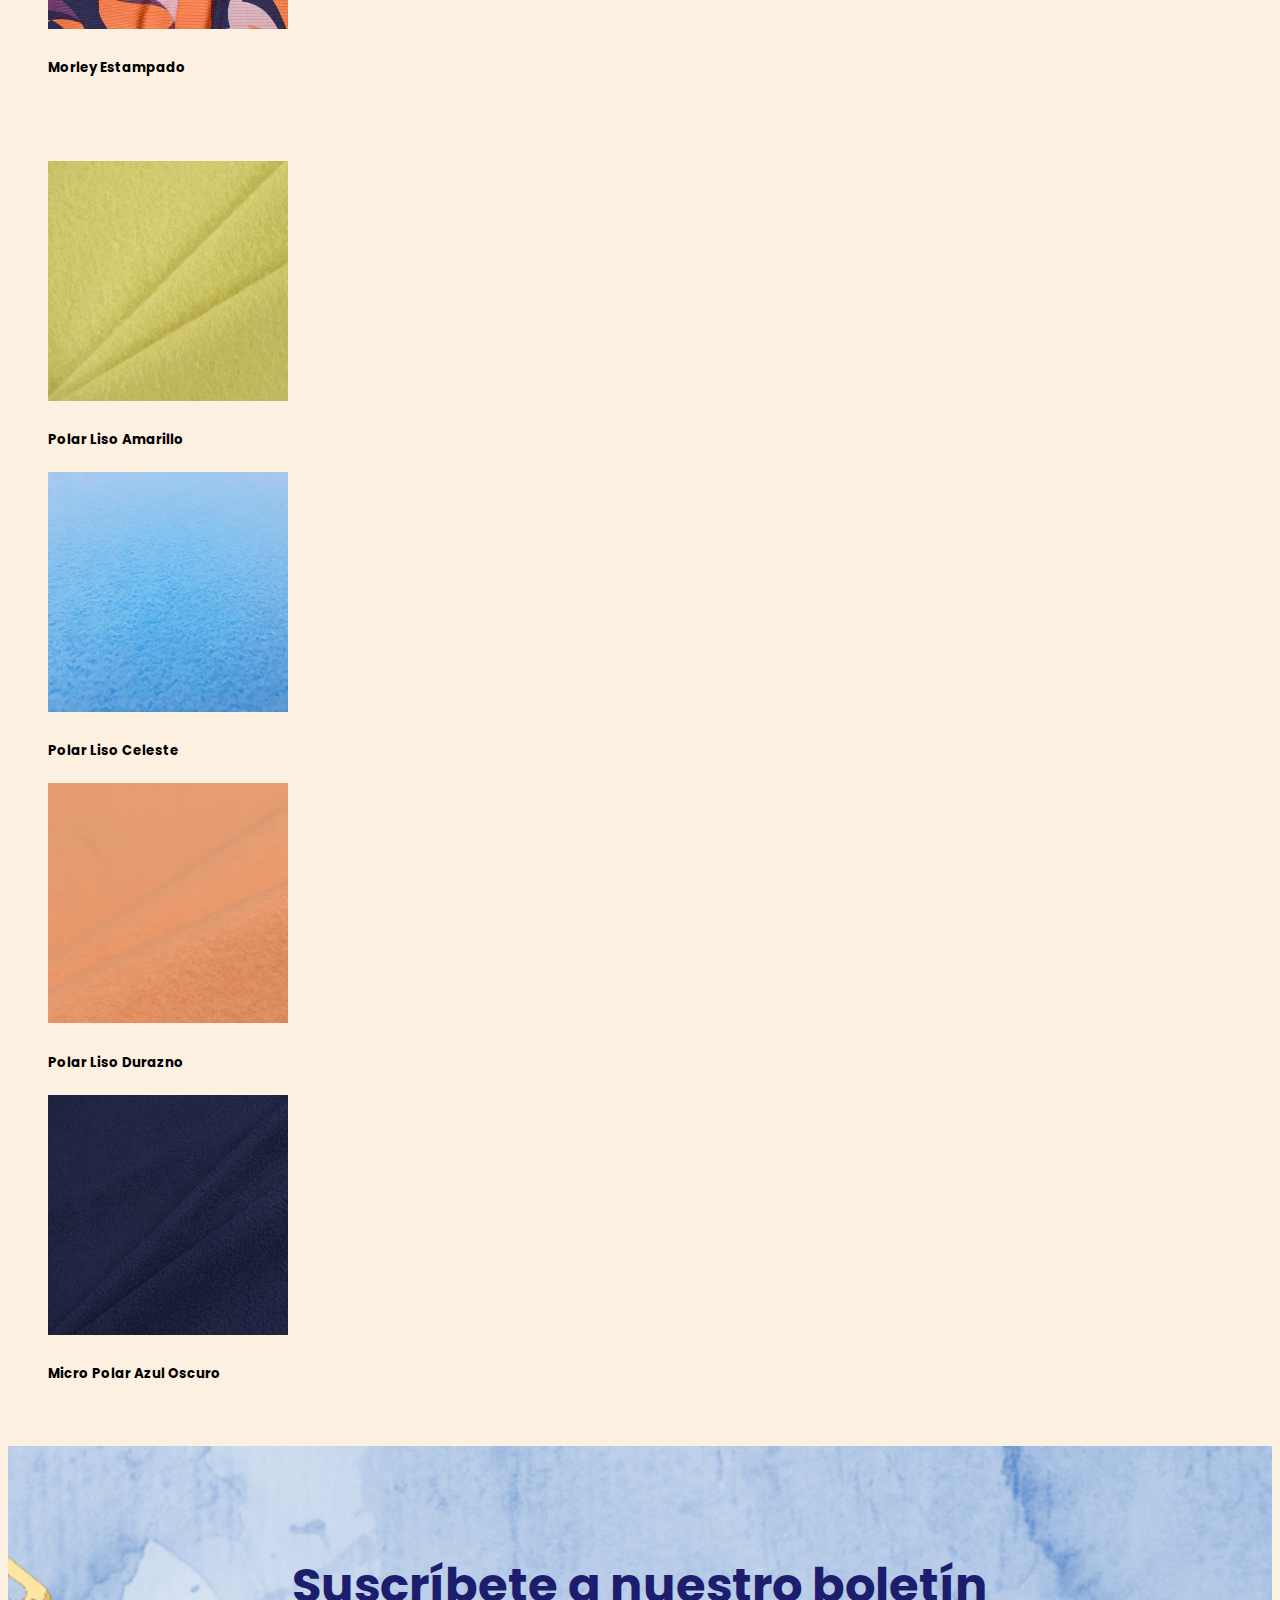
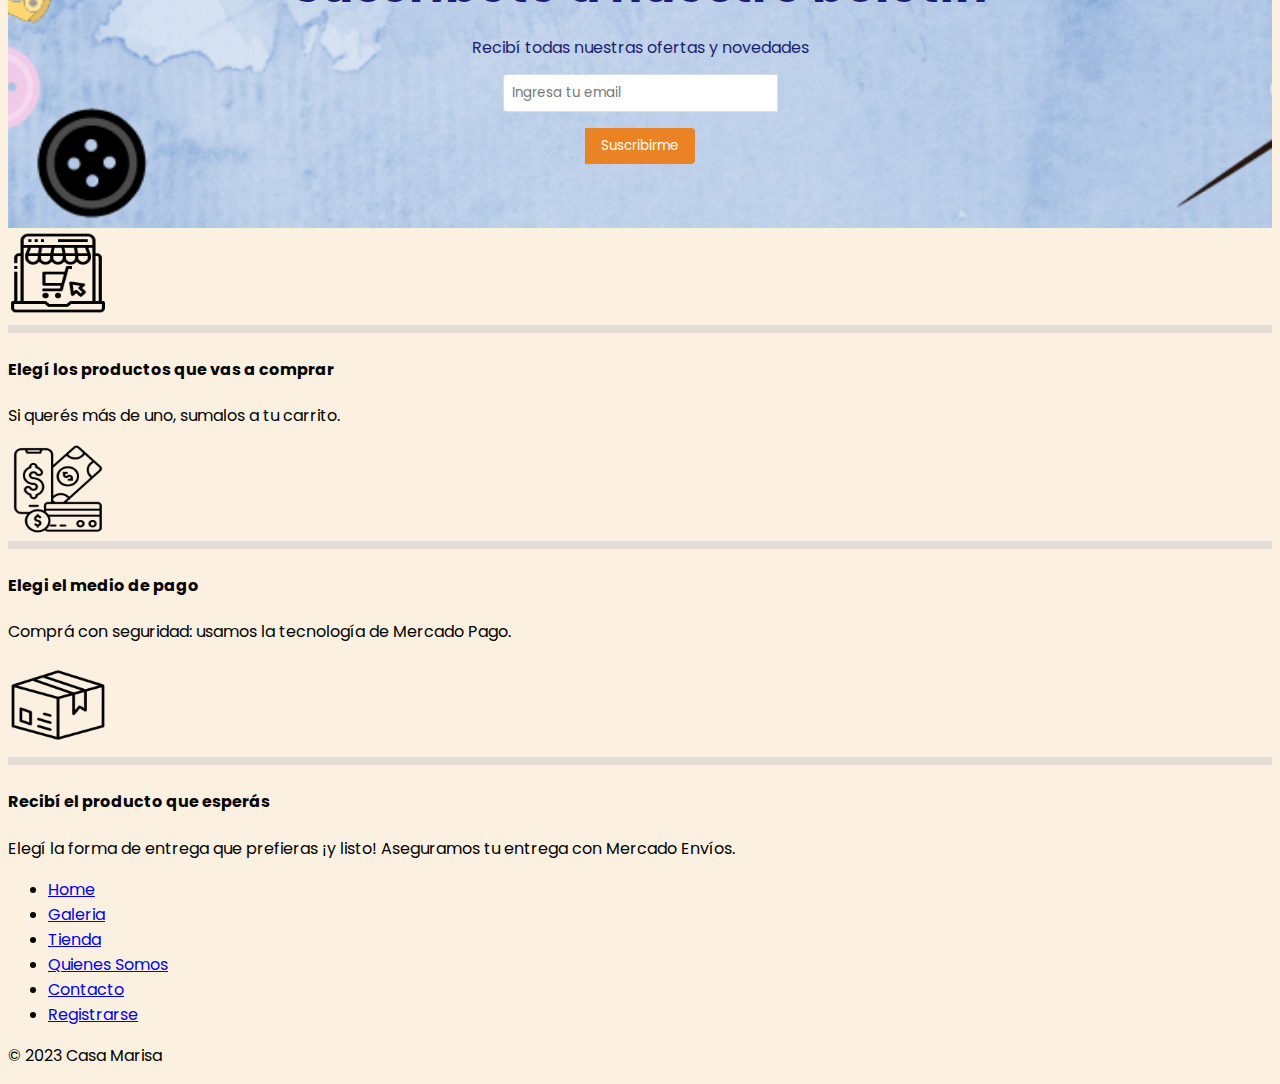
==== commit 65000ad3: "cambiando logo sin fondo" ====
--- a/index.html
+++ b/index.html
@@ -18,7 +18,7 @@
     <link rel="stylesheet" type="text/css"
         href="https://cdnjs.cloudflare.com/ajax/libs/font-awesome/5.15.1/css/all.min.css">
     <!-- Icono de la página -->
-    <link rel="shortcut icon" href="img/logo.PNG" type="logo">
+    <link rel="shortcut icon" href="img/logo-sinfondo.png" type="logo">
 </head>
 
 <body class="container-fluid">
@@ -26,7 +26,7 @@
     <header class="navbar navbar-expand-lg ">
         <div class="container-fluid">
             <a class="navbar-brand" href="index.html">
-                <img class="logo" src="img/logo.PNG" alt="Logo CasaMarisa">
+                <img class="logo" src="img/logo-sinfondo.png" alt="Logo CasaMarisa">
             </a>
             <button class="navbar-toggler" type="button" data-bs-toggle="collapse" data-bs-target="#navbarNav"
                 aria-controls="navbarNav" aria-expanded="false" aria-label="Toggle navigation">
--- a/css/estilo.css
+++ b/css/estilo.css
@@ -26,8 +26,12 @@
   text-transform: uppercase;
 }
 
+* {
+  font-family: "Poppins", sans-serif;
+}
+
 body {
-  font-family: "Poppins", sans-serif;
+  background-color: rgb(252, 241, 225);
 }
 
 header {
@@ -67,7 +71,7 @@
 }
 
 .tituloSec {
-  color: #e98323;
+  color: #302c28;
   text-align: center;
   text-transform: uppercase;
   font-weight: bold;
@@ -130,6 +134,10 @@
     min-height: 80px;
   }
 }
+.titulo {
+  text-align: center;
+}
+
 .newsletter {
   background: url("../img/nota-1.png") center/cover no-repeat;
   padding: 4rem 0;
@@ -222,6 +230,11 @@
   align-items: center;
   margin-bottom: 10px;
 }
+.contacto-formulario .mb-3 input,
+.contacto-formulario .mb-3 textarea,
+.contacto-formulario .mb-3 button {
+  width: 100%;
+}
 .contacto-formulario input,
 .contacto-formulario textarea,
 .contacto-formulario button {
@@ -239,7 +252,6 @@
 .quienesSomos h2 {
   font-size: 2rem;
   font-weight: bold;
-  background-color: rgba(139, 240, 181, 0.8470588235); /* Color de fondo para el título h2 */
 }
 .quienesSomos p {
   margin-bottom: 1rem;
@@ -250,7 +262,6 @@
   display: block;
   margin: 0 auto 1rem;
   border-radius: 4px;
-  border: 1px solid rgba(231, 155, 54, 0.8470588235);
 }
 
 .mapa-container {
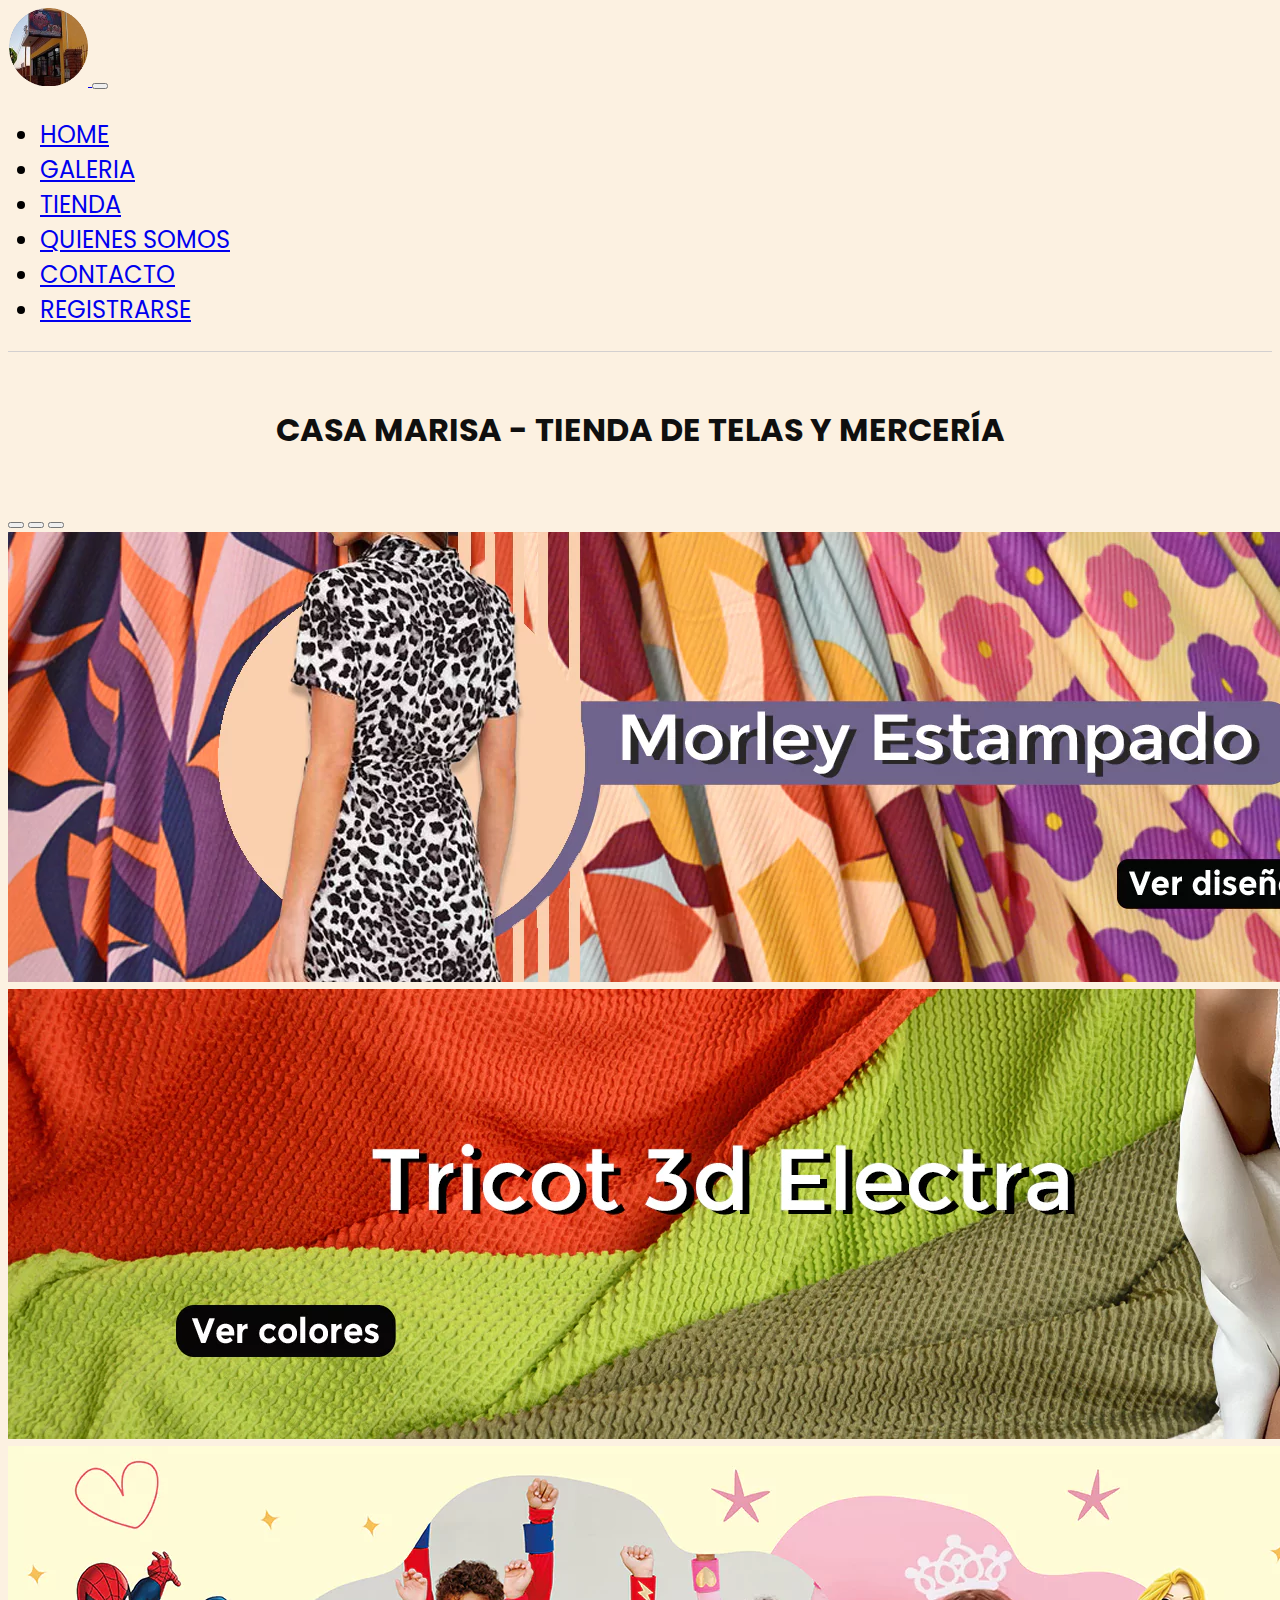
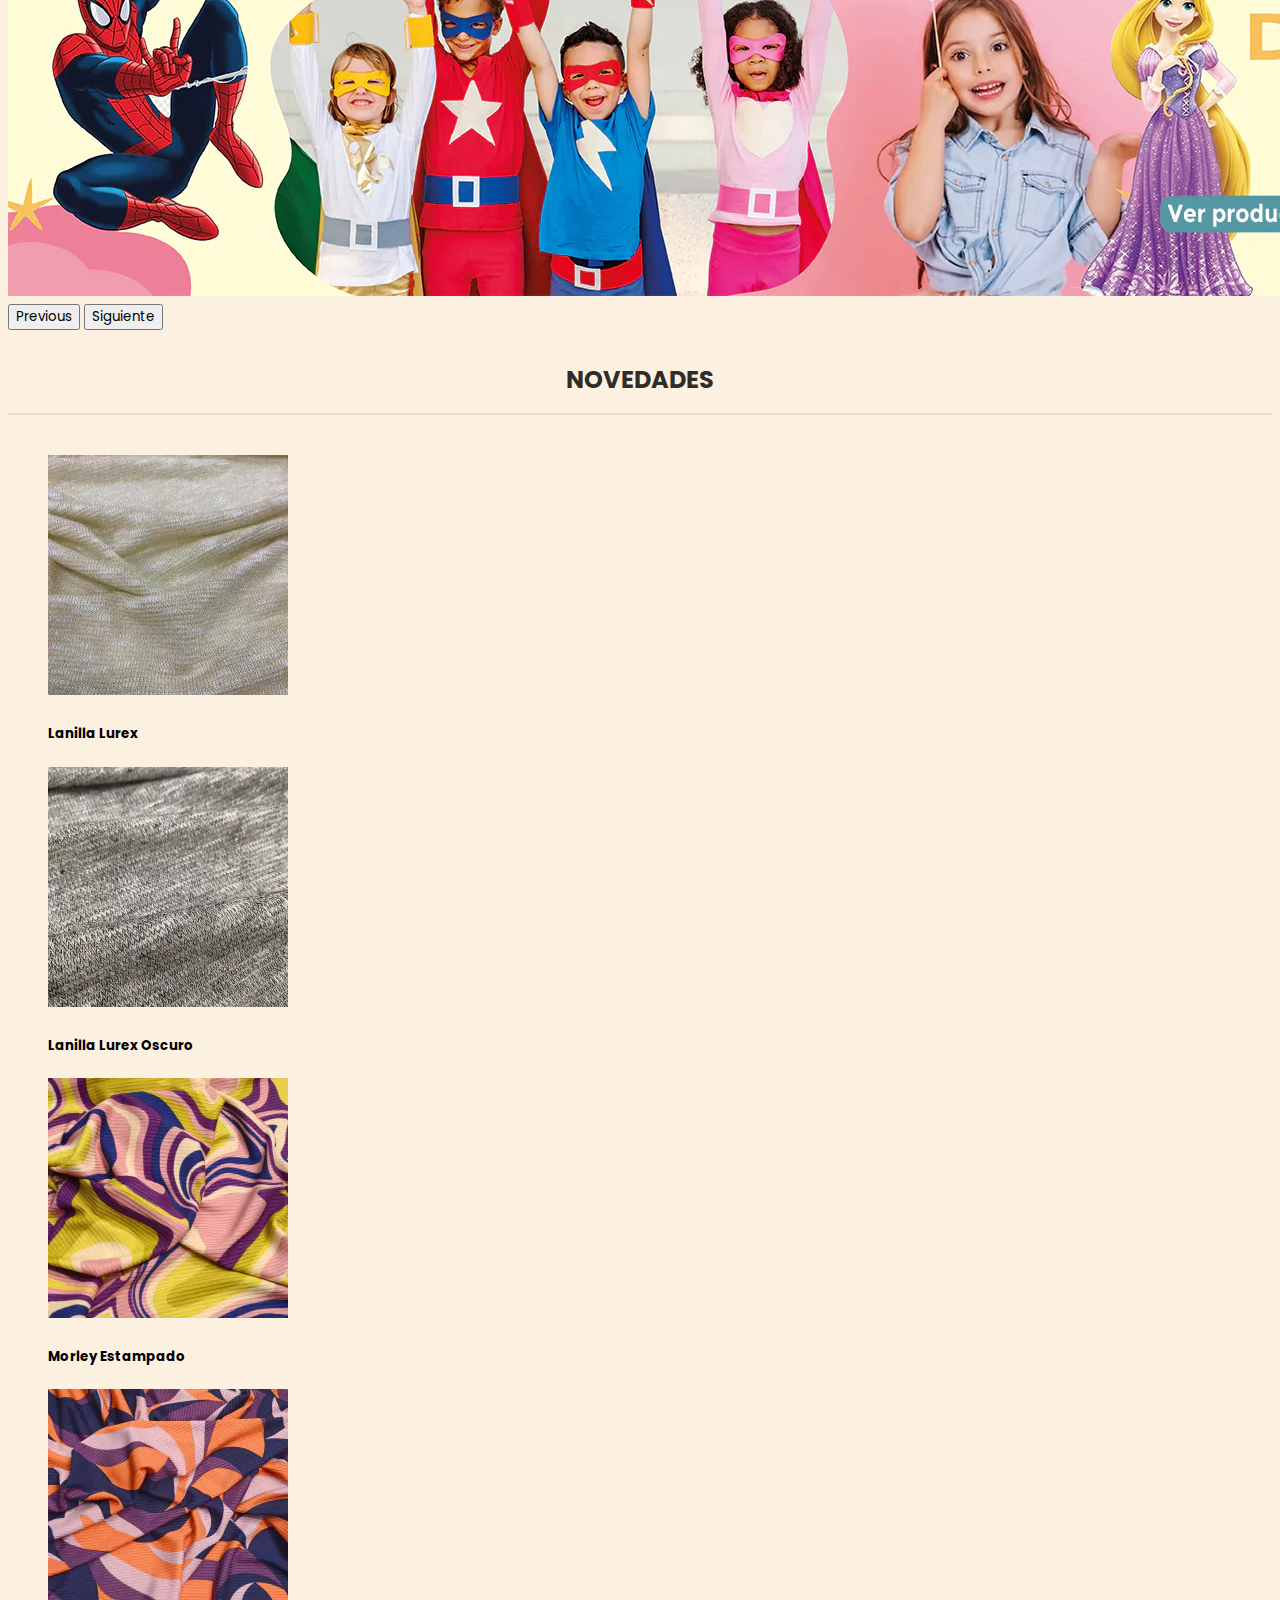
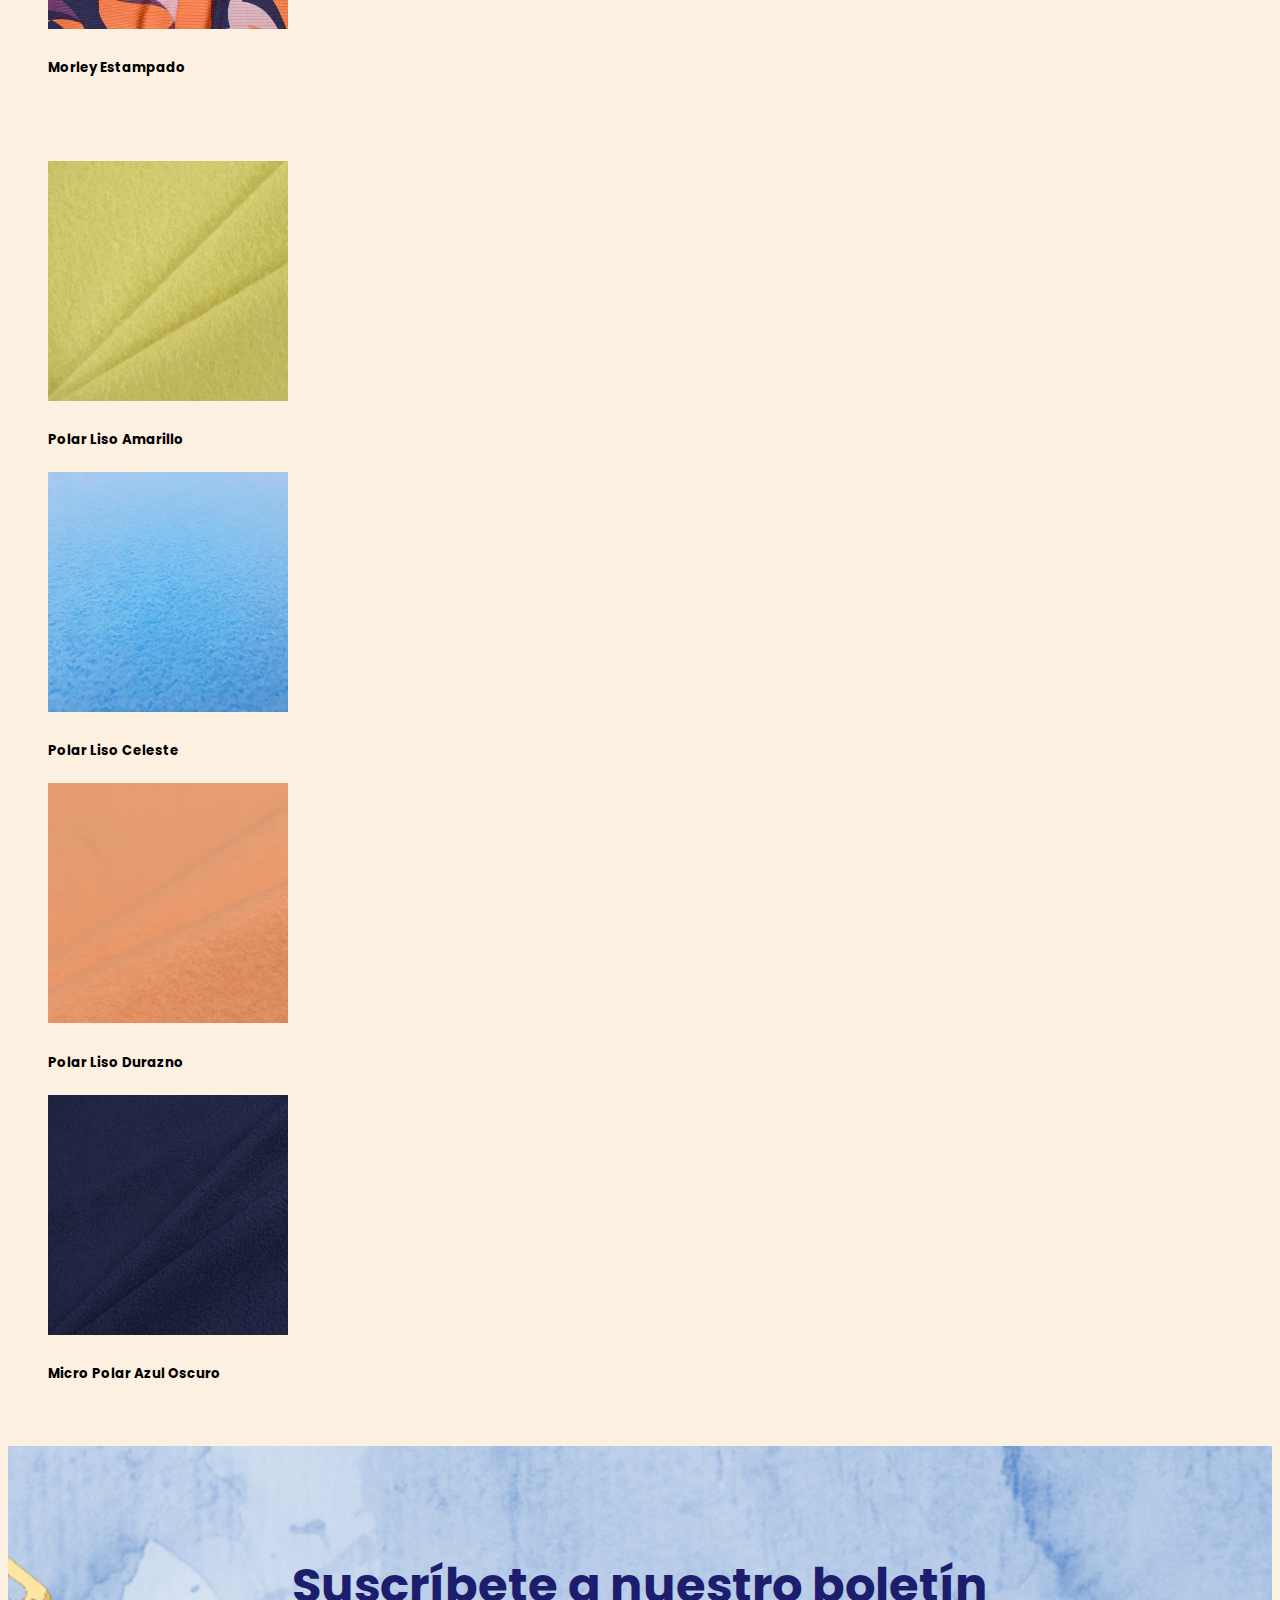
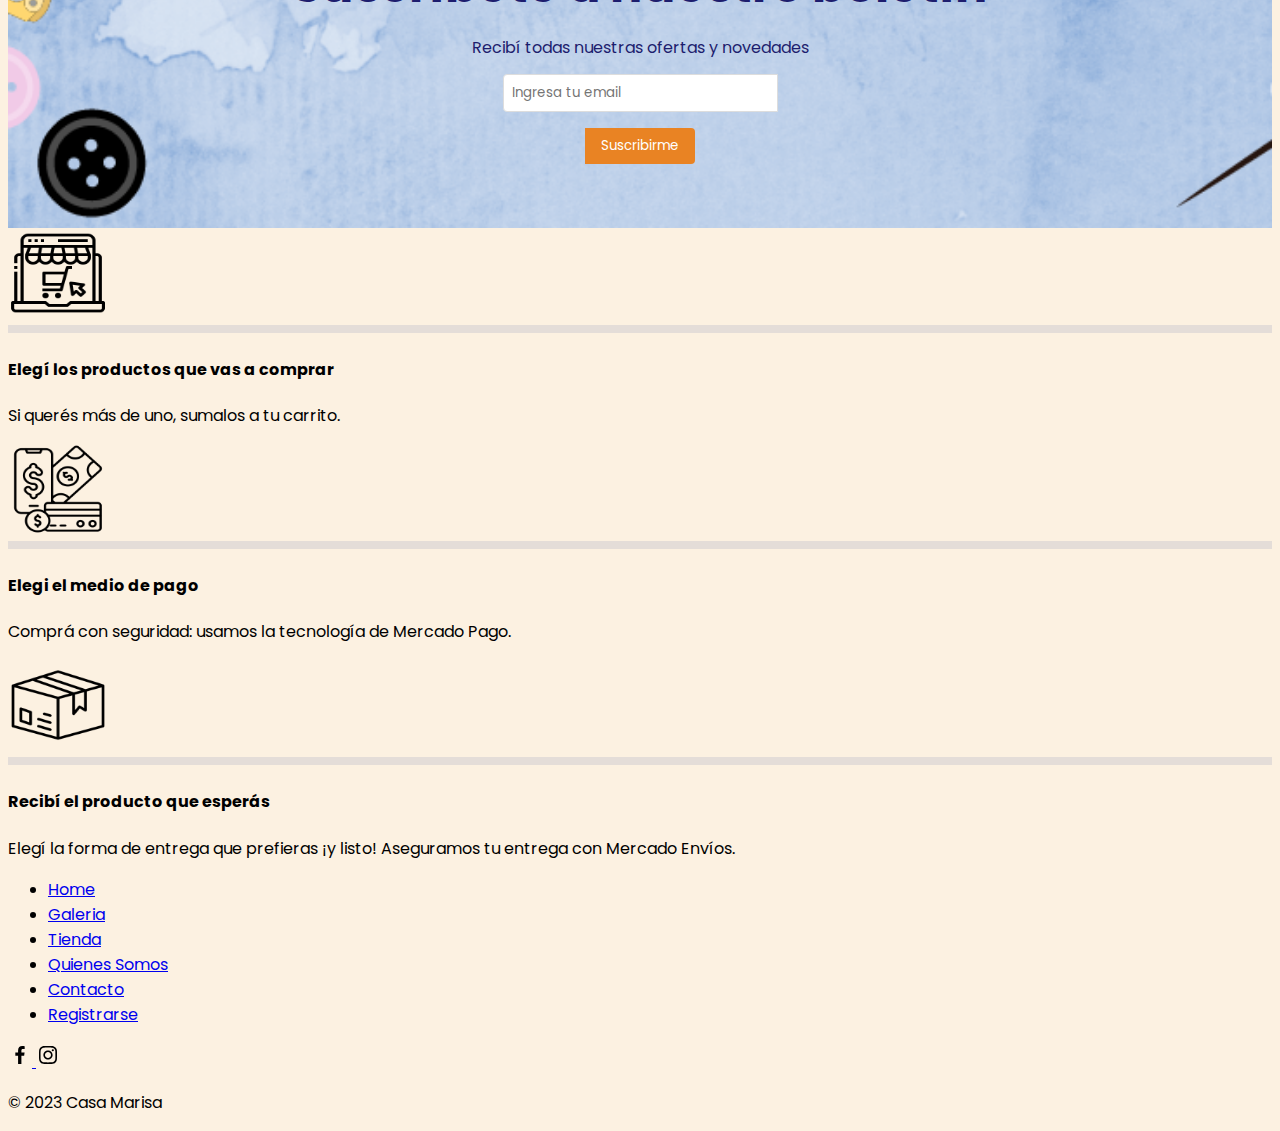
==== commit 79cc932f: "edicion css" ====
--- a/index.html
+++ b/index.html
@@ -192,6 +192,7 @@
     </section>
     <!-- FOOTER -->
     <footer class="py-3 my-4">
+        
         <ul class="nav justify-content-center border-bottom pb-3 mb-3">
             <li class="nav-item"><a href="index.html" class="nav-link px-2 text-body-secondary">Home</a></li>
             <li class="nav-item"><a href="html/galeria.html" class="nav-link px-2 text-body-secondary">Galeria</a></li>
@@ -203,6 +204,16 @@
             <li class="nav-item"><a href="html/registrarse.html" class="nav-link px-2 text-body-secondary">Registrarse</a>
             </li>
         </ul>
+        <div class="footer__content-icons row">
+            <div class="col">
+                <a href="https://www.facebook.com/Arte-Impreso-101526491482665" target="_blank">
+                    <img src="img/bxl-facebook.svg" alt="Logo de Facebook">
+                </a>
+                <a href="https://www.instagram.com/artee.impreso/?hl=es-la" target="_blank">
+                    <img src="img/bxl-instagram.svg" alt="Logo de Instagram">
+                </a>
+            </div>
+          </div>
         <p class="text-center text-body-secondary">&copy; 2023 Casa Marisa</p>
     </footer>
     <!-- JS BS -->
--- a/css/estilo.css
+++ b/css/estilo.css
@@ -19,6 +19,17 @@
   background-color: #345d83;
   border-color: #88ACE8;
   border-radius: 15px;
+  width: 110px;
+  color: black;
+  padding: 0.5rem 1rem;
+  font-size: 18px;
+  text-transform: uppercase;
+}
+
+.bt-3 {
+  background-color: blue;
+  border-color: blue;
+  border-radius: 17px;
   width: 110px;
   color: black;
   padding: 0.5rem 1rem;
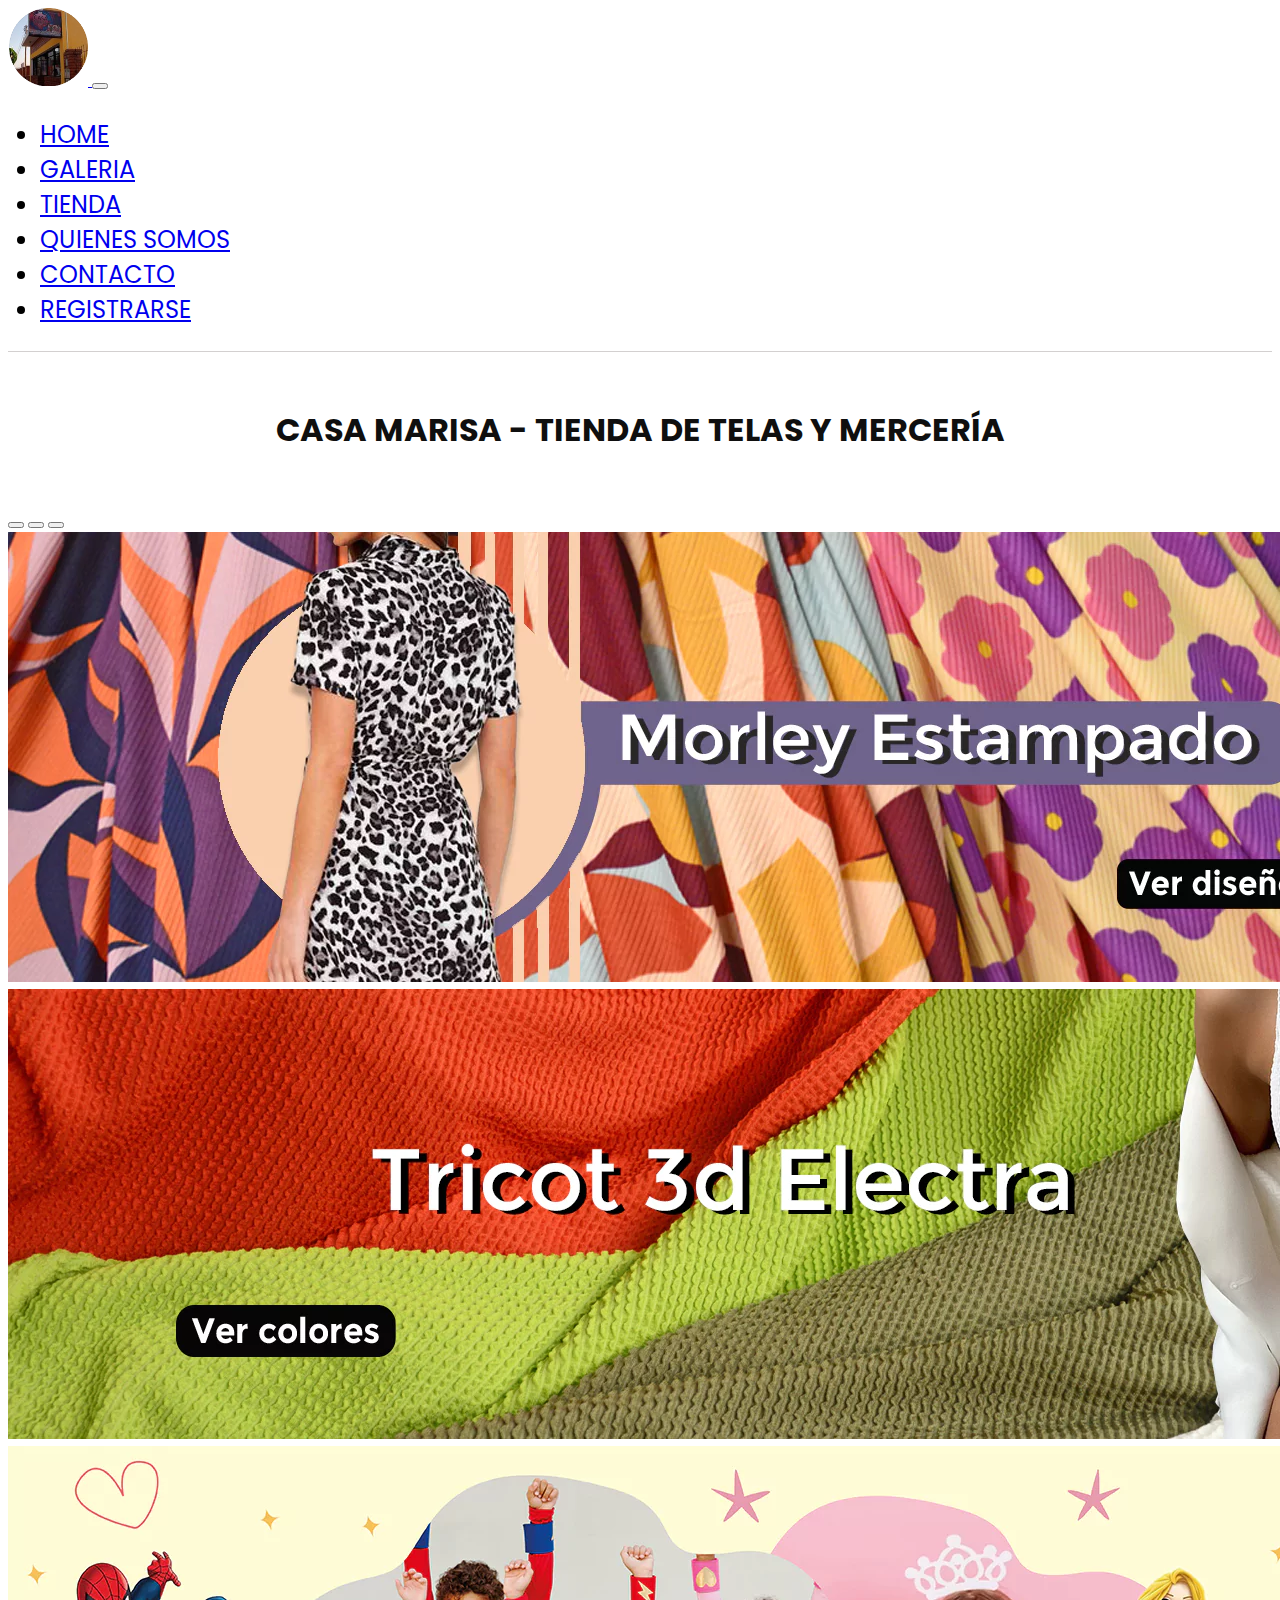
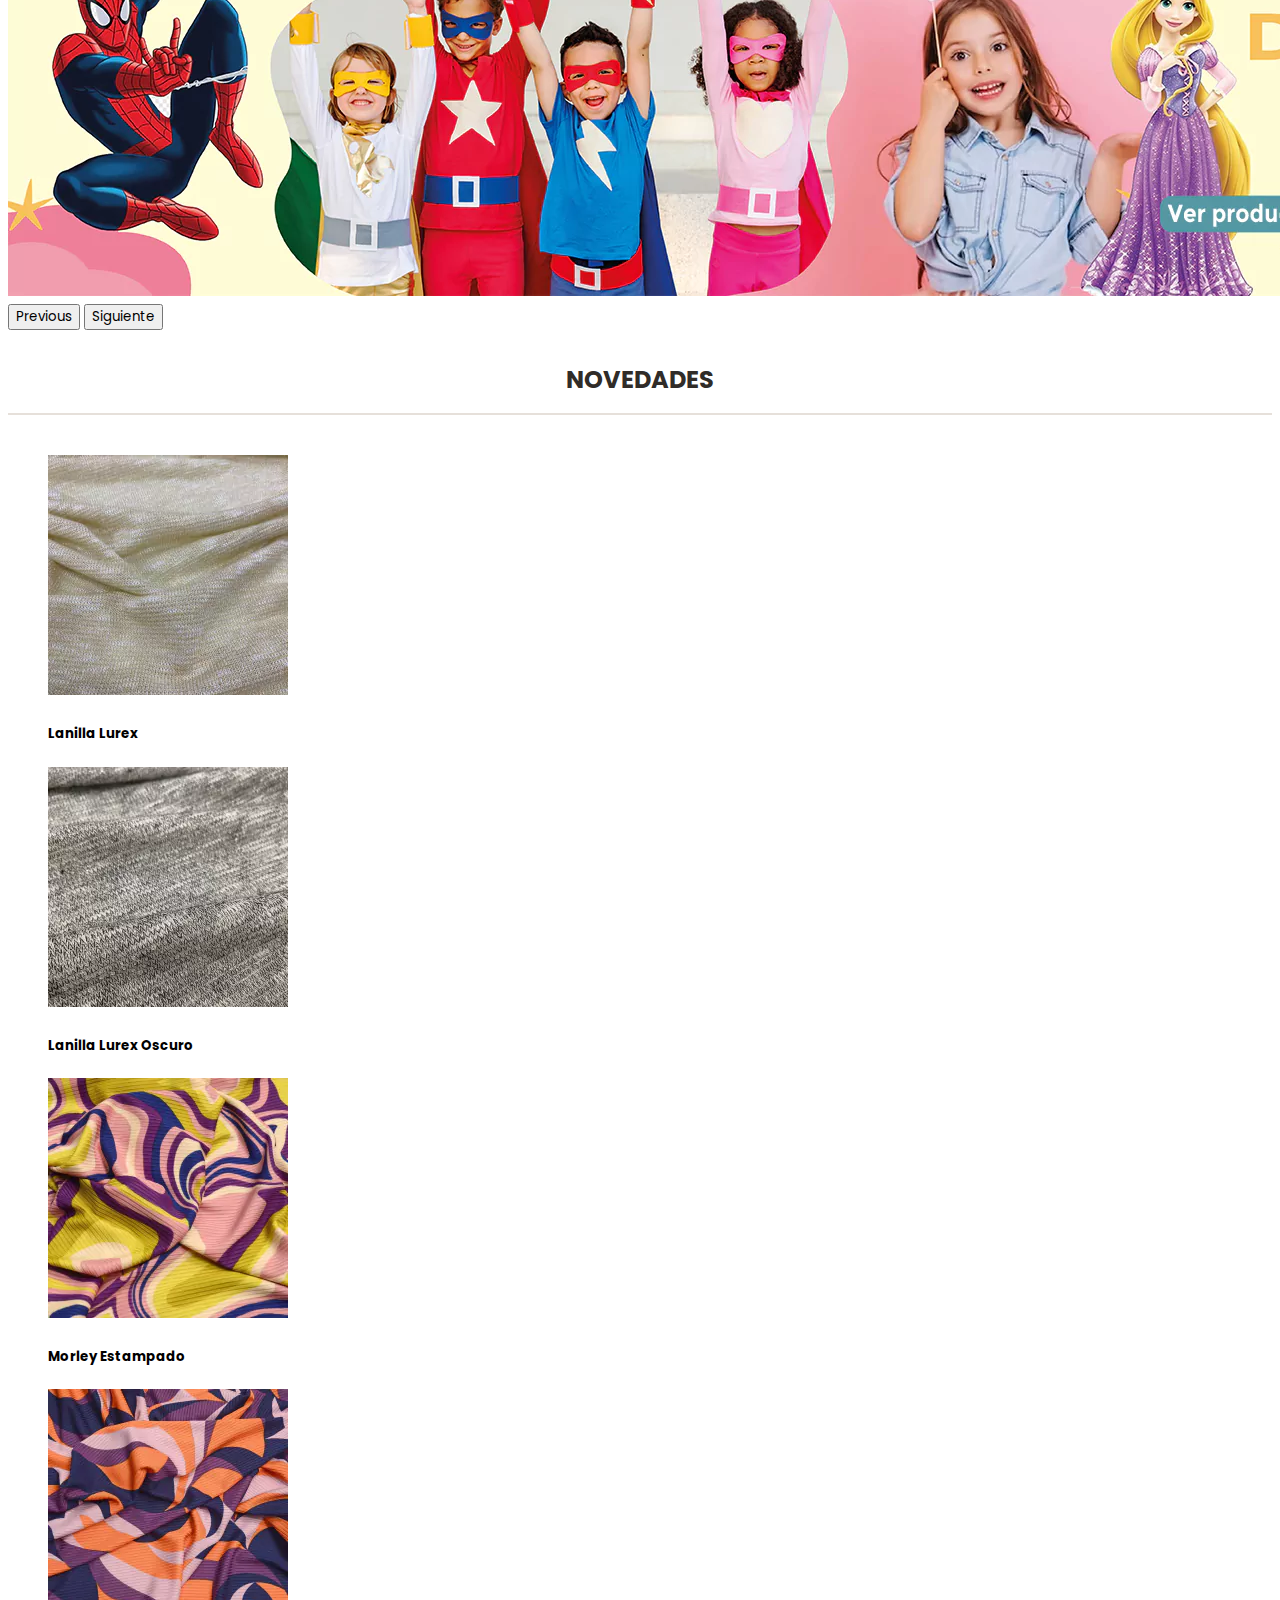
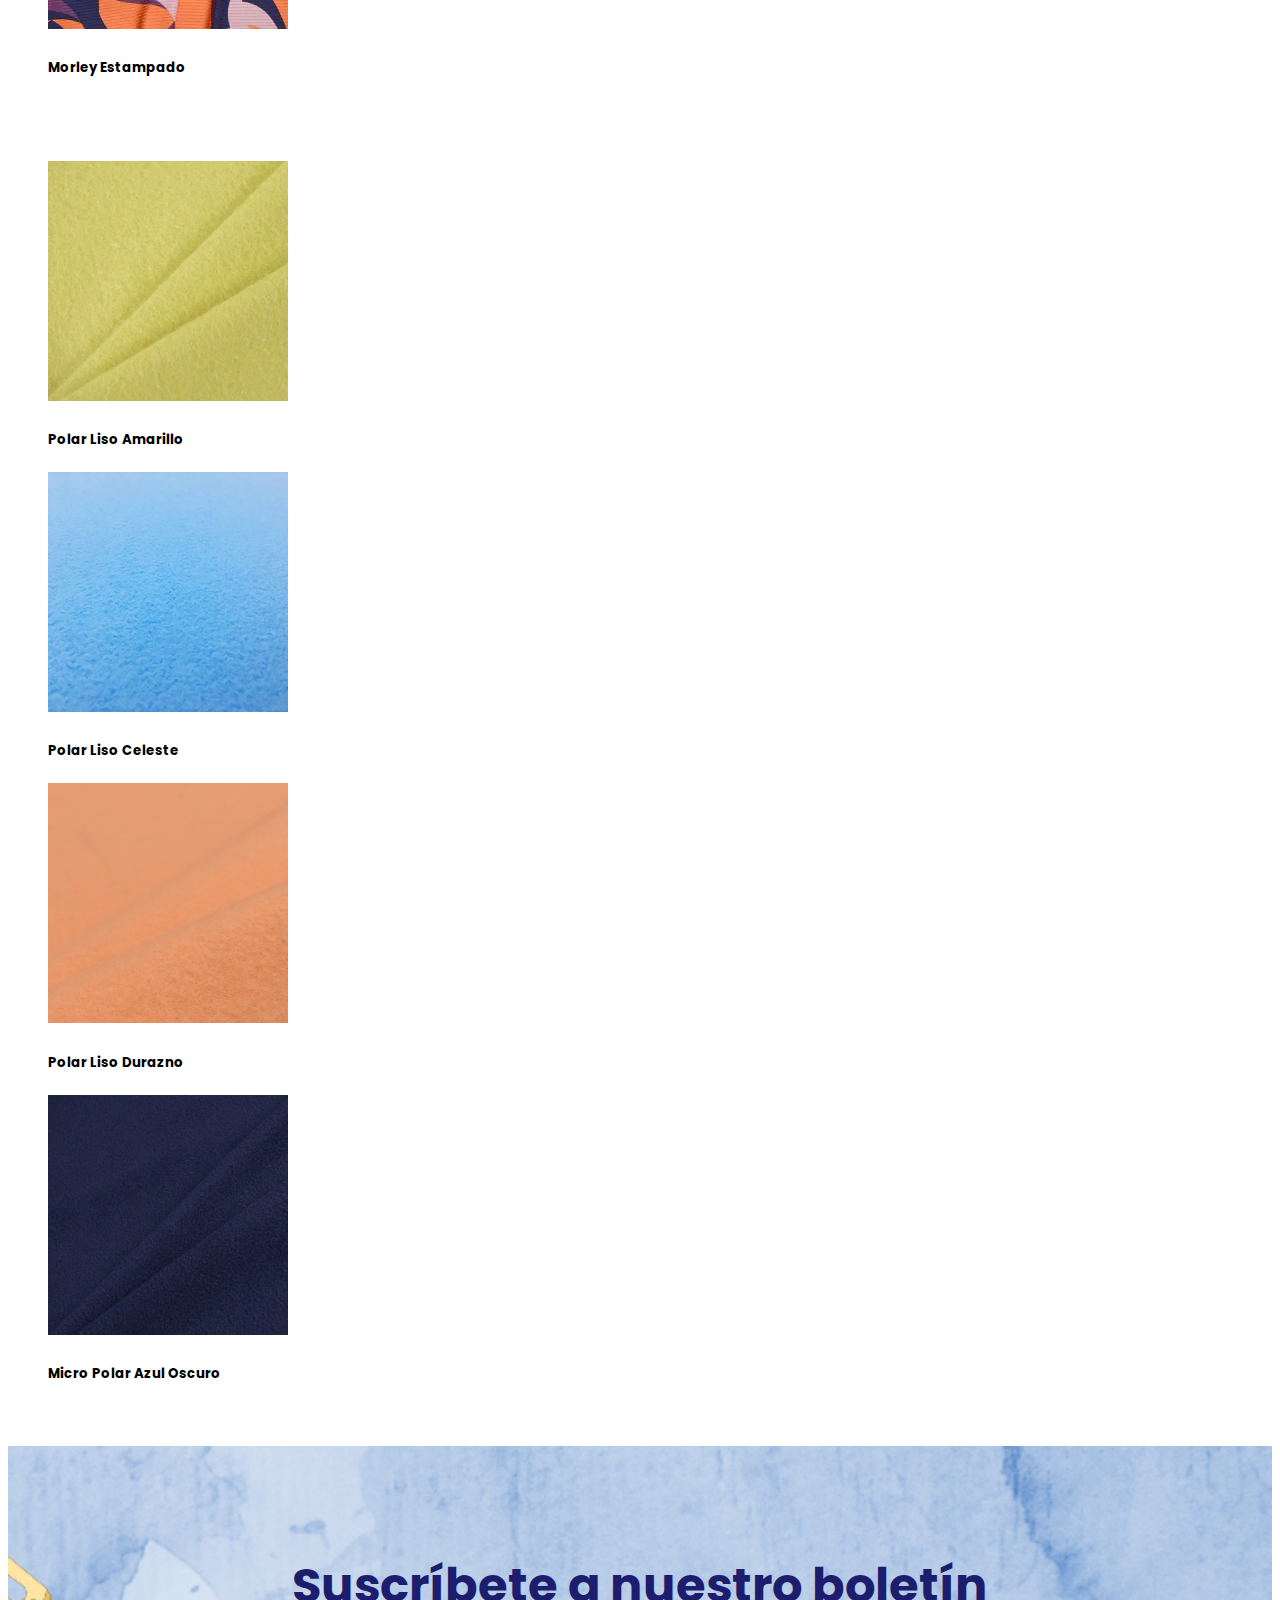
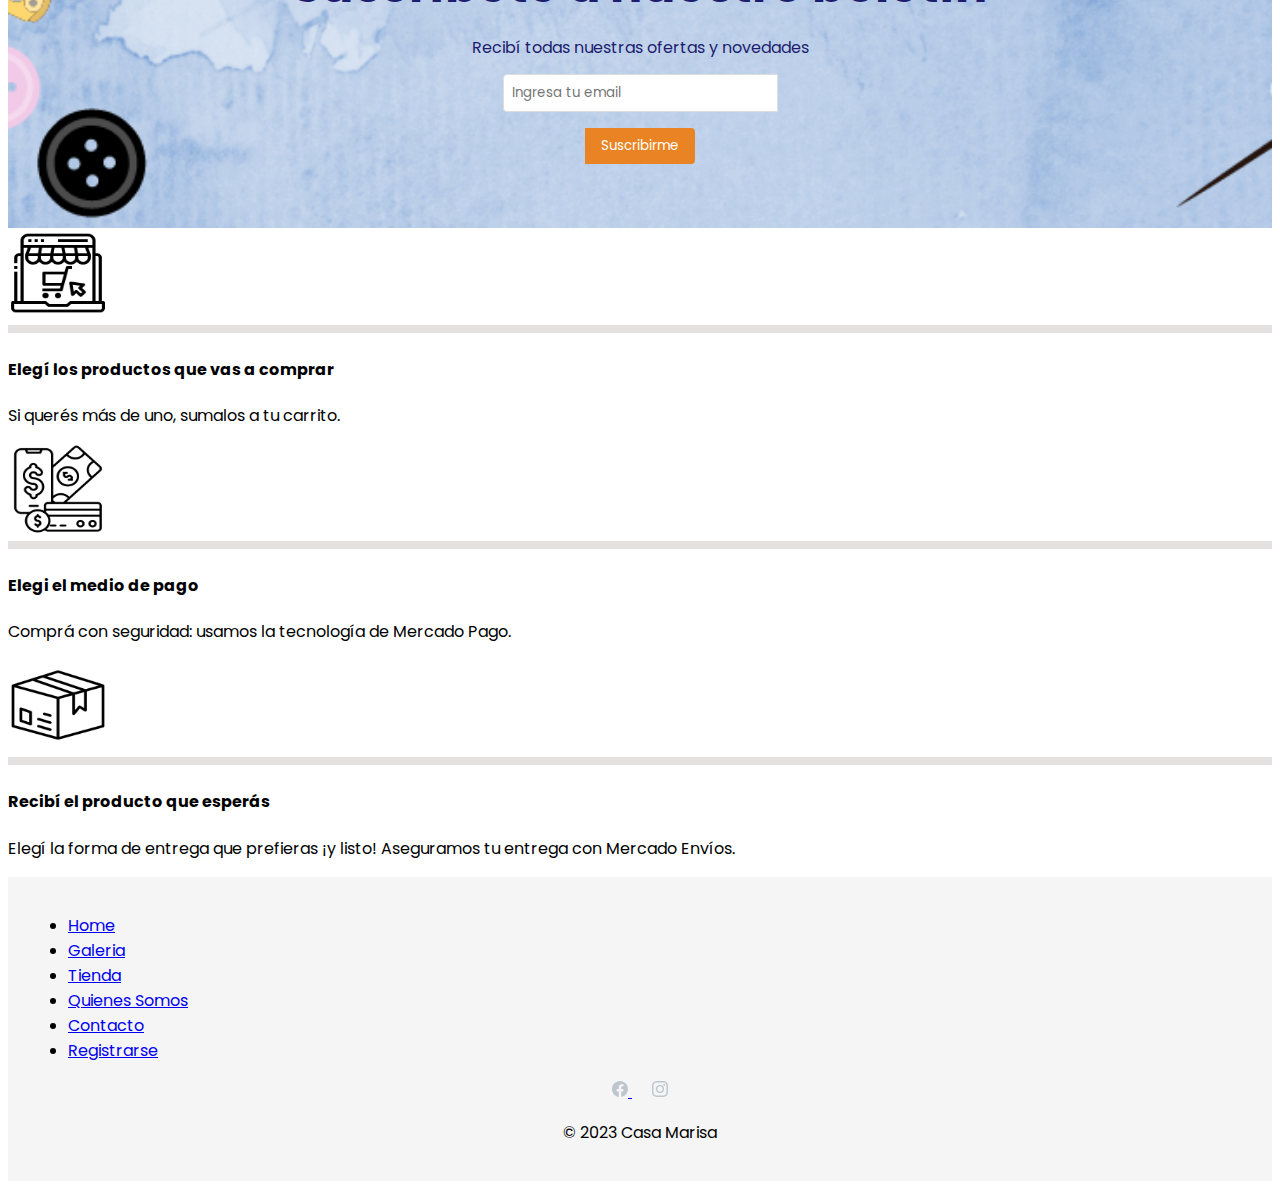
==== commit 22a59501: "modificando footer" ====
--- a/index.html
+++ b/index.html
@@ -192,7 +192,7 @@
     </section>
     <!-- FOOTER -->
     <footer class="py-3 my-4">
-        
+
         <ul class="nav justify-content-center border-bottom pb-3 mb-3">
             <li class="nav-item"><a href="index.html" class="nav-link px-2 text-body-secondary">Home</a></li>
             <li class="nav-item"><a href="html/galeria.html" class="nav-link px-2 text-body-secondary">Galeria</a></li>
@@ -201,19 +201,31 @@
                     Somos</a></li>
             <li class="nav-item"><a href="html/contacto.html" class="nav-link px-2 text-body-secondary">Contacto</a>
             </li>
-            <li class="nav-item"><a href="html/registrarse.html" class="nav-link px-2 text-body-secondary">Registrarse</a>
+            <li class="nav-item"><a href="html/registrarse.html"
+                    class="nav-link px-2 text-body-secondary">Registrarse</a>
             </li>
         </ul>
-        <div class="footer__content-icons row">
-            <div class="col">
+        <div class="footer__content-icons row justify-content-center">
+            <div class="col text-center">
                 <a href="https://www.facebook.com/Arte-Impreso-101526491482665" target="_blank">
-                    <img src="img/bxl-facebook.svg" alt="Logo de Facebook">
+                    <svg xmlns="http://www.w3.org/2000/svg" width="16" height="16" fill="currentColor"
+                        class="bi bi-facebook footerRedes" viewBox="0 0 16 16">
+                        <path
+                            d="M16 8.049c0-4.446-3.582-8.05-8-8.05C3.58 0-.002 3.603-.002 8.05c0 4.017 2.926 7.347 6.75 7.951v-5.625h-2.03V8.05H6.75V6.275c0-2.017 1.195-3.131 3.022-3.131.876 0 1.791.157 1.791.157v1.98h-1.009c-.993 0-1.303.621-1.303 1.258v1.51h2.218l-.354 2.326H9.25V16c3.824-.604 6.75-3.934 6.75-7.951z" />
+                    </svg>
                 </a>
+
                 <a href="https://www.instagram.com/artee.impreso/?hl=es-la" target="_blank">
-                    <img src="img/bxl-instagram.svg" alt="Logo de Instagram">
+                    <svg xmlns="http://www.w3.org/2000/svg" width="16" height="16" fill="currentColor"
+                        class="bi bi-instagram footerRedes" viewBox="0 0 16 16">
+                        <path
+                            d="M8 0C5.829 0 5.556.01 4.703.048 3.85.088 3.269.222 2.76.42a3.917 3.917 0 0 0-1.417.923A3.927 3.927 0 0 0 .42 2.76C.222 3.268.087 3.85.048 4.7.01 5.555 0 5.827 0 8.001c0 2.172.01 2.444.048 3.297.04.852.174 1.433.372 1.942.205.526.478.972.923 1.417.444.445.89.719 1.416.923.51.198 1.09.333 1.942.372C5.555 15.99 5.827 16 8 16s2.444-.01 3.298-.048c.851-.04 1.434-.174 1.943-.372a3.916 3.916 0 0 0 1.416-.923c.445-.445.718-.891.923-1.417.197-.509.332-1.09.372-1.942C15.99 10.445 16 10.173 16 8s-.01-2.445-.048-3.299c-.04-.851-.175-1.433-.372-1.941a3.926 3.926 0 0 0-.923-1.417A3.911 3.911 0 0 0 13.24.42c-.51-.198-1.092-.333-1.943-.372C10.443.01 10.172 0 7.998 0h.003zm-.717 1.442h.718c2.136 0 2.389.007 3.232.046.78.035 1.204.166 1.486.275.373.145.64.319.92.599.28.28.453.546.598.92.11.281.24.705.275 1.485.039.843.047 1.096.047 3.231s-.008 2.389-.047 3.232c-.035.78-.166 1.203-.275 1.485a2.47 2.47 0 0 1-.599.919c-.28.28-.546.453-.92.598-.28.11-.704.24-1.485.276-.843.038-1.096.047-3.232.047s-2.39-.009-3.233-.047c-.78-.036-1.203-.166-1.485-.276a2.478 2.478 0 0 1-.92-.598 2.48 2.48 0 0 1-.6-.92c-.109-.281-.24-.705-.275-1.485-.038-.843-.046-1.096-.046-3.233 0-2.136.008-2.388.046-3.231.036-.78.166-1.204.276-1.486.145-.373.319-.64.599-.92.28-.28.546-.453.92-.598.282-.11.705-.24 1.485-.276.738-.034 1.024-.044 2.515-.045v.002zm4.988 1.328a.96.96 0 1 0 0 1.92.96.96 0 0 0 0-1.92zm-4.27 1.122a4.109 4.109 0 1 0 0 8.217 4.109 4.109 0 0 0 0-8.217zm0 1.441a2.667 2.667 0 1 1 0 5.334 2.667 2.667 0 0 1 0-5.334z" />
+                    </svg>
                 </a>
             </div>
-          </div>
+
+
+        </div>
         <p class="text-center text-body-secondary">&copy; 2023 Casa Marisa</p>
     </footer>
     <!-- JS BS -->
--- a/css/estilo.css
+++ b/css/estilo.css
@@ -41,10 +41,6 @@
   font-family: "Poppins", sans-serif;
 }
 
-body {
-  background-color: rgb(252, 241, 225);
-}
-
 header {
   border-bottom: 1px solid #d3d0d0;
 }
@@ -200,6 +196,22 @@
   background-color: #c46900;
 }
 
+@media (max-width: 768px) { /* Cambia el ancho máximo según sea necesario */
+  .newsletter-form {
+    max-width: 100%; /* Cambia a 100% para que se adapte al ancho de la pantalla */
+  }
+  input[type=email] {
+    width: 100%; /* Cambia a 100% para que ocupe todo el ancho disponible */
+    max-width: none; /* Elimina el ancho máximo */
+    margin-right: 0; /* Elimina el margen derecho para ajustar al borde */
+    border-radius: 4px; /* Aplica el borde redondeado a todos los lados */
+  }
+  .boton {
+    width: 100%; /* Cambia a 100% para que ocupe todo el ancho disponible */
+    max-width: none; /* Elimina el ancho máximo */
+    border-radius: 4px; /* Aplica el borde redondeado a todos los lados */
+  }
+}
 .contacto-container {
   display: flex;
   justify-content: space-between;
@@ -291,4 +303,40 @@
   box-shadow: 0 4px 8px rgba(0, 0, 0, 0.1);
 }
 
+footer {
+  padding: 20px;
+  background-color: #f5f5f5;
+}
+footer .footer__content-icons {
+  display: flex;
+  justify-content: center;
+  align-items: center;
+}
+footer .footer__content-icons a {
+  margin: 0 10px;
+}
+footer p {
+  text-align: center;
+}
+
+.footerRedes {
+  color: rgb(189, 198, 206);
+}
+
+@media (max-width: 768px) {
+  .footer__content-icons {
+    flex-direction: column;
+    align-items: center;
+  }
+}
+@media (max-width: 576px) {
+  .footer__content-icons {
+    flex-direction: column;
+    align-items: center;
+  }
+  .footer__content-icons a {
+    margin: 10px 0;
+  }
+}
+
 /*# sourceMappingURL=estilo.css.map */
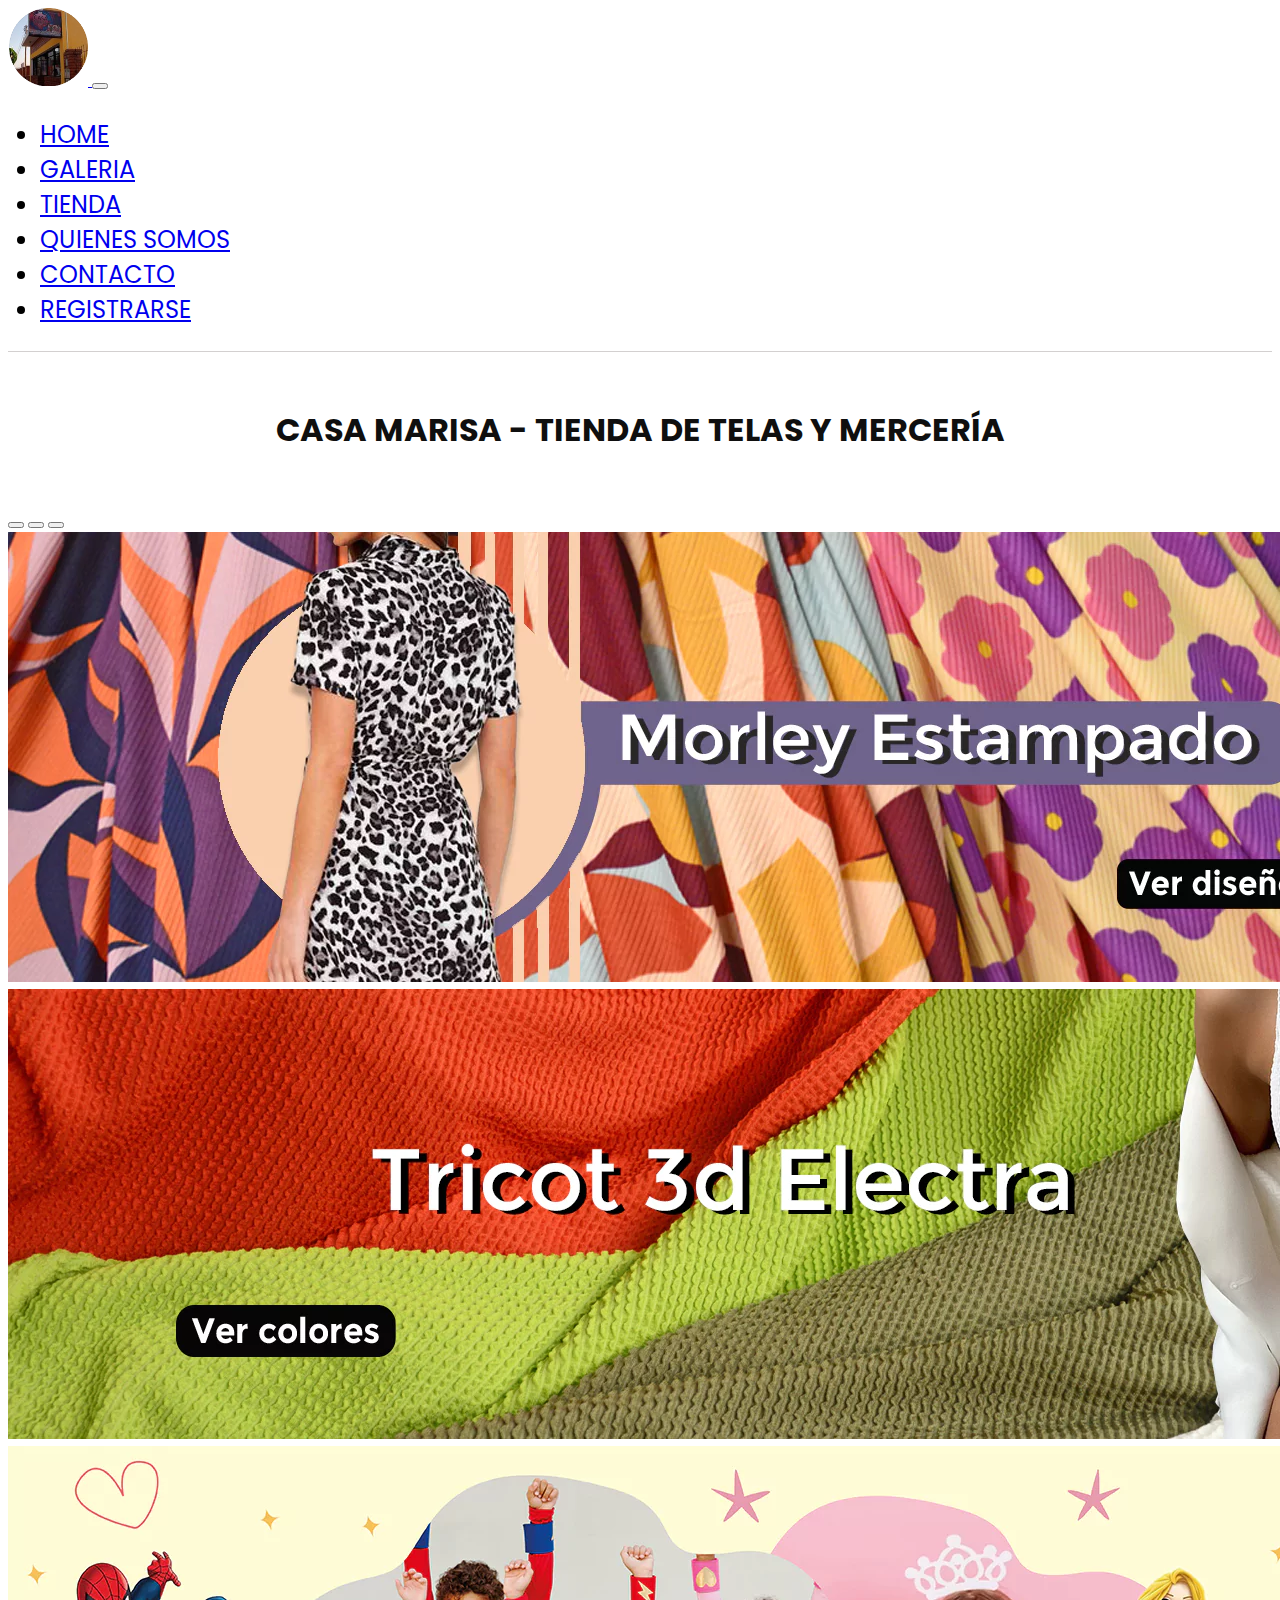
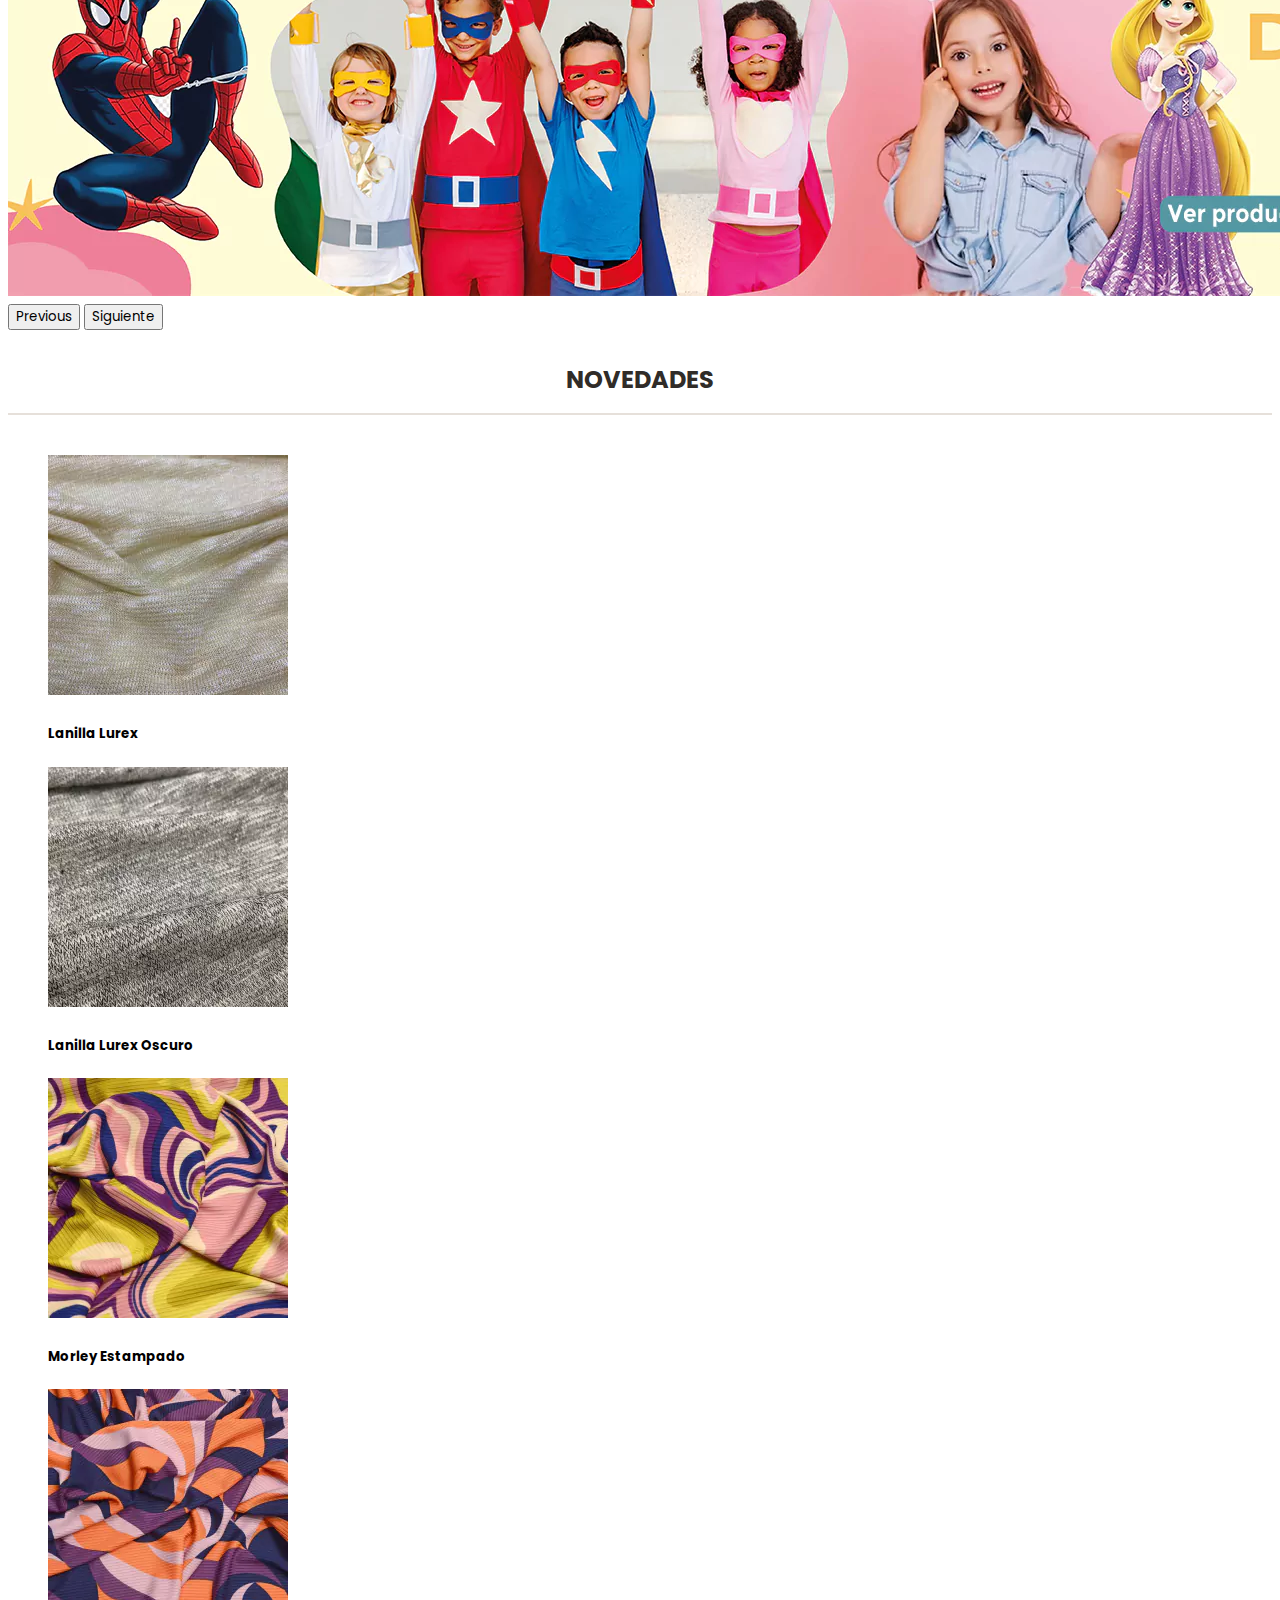
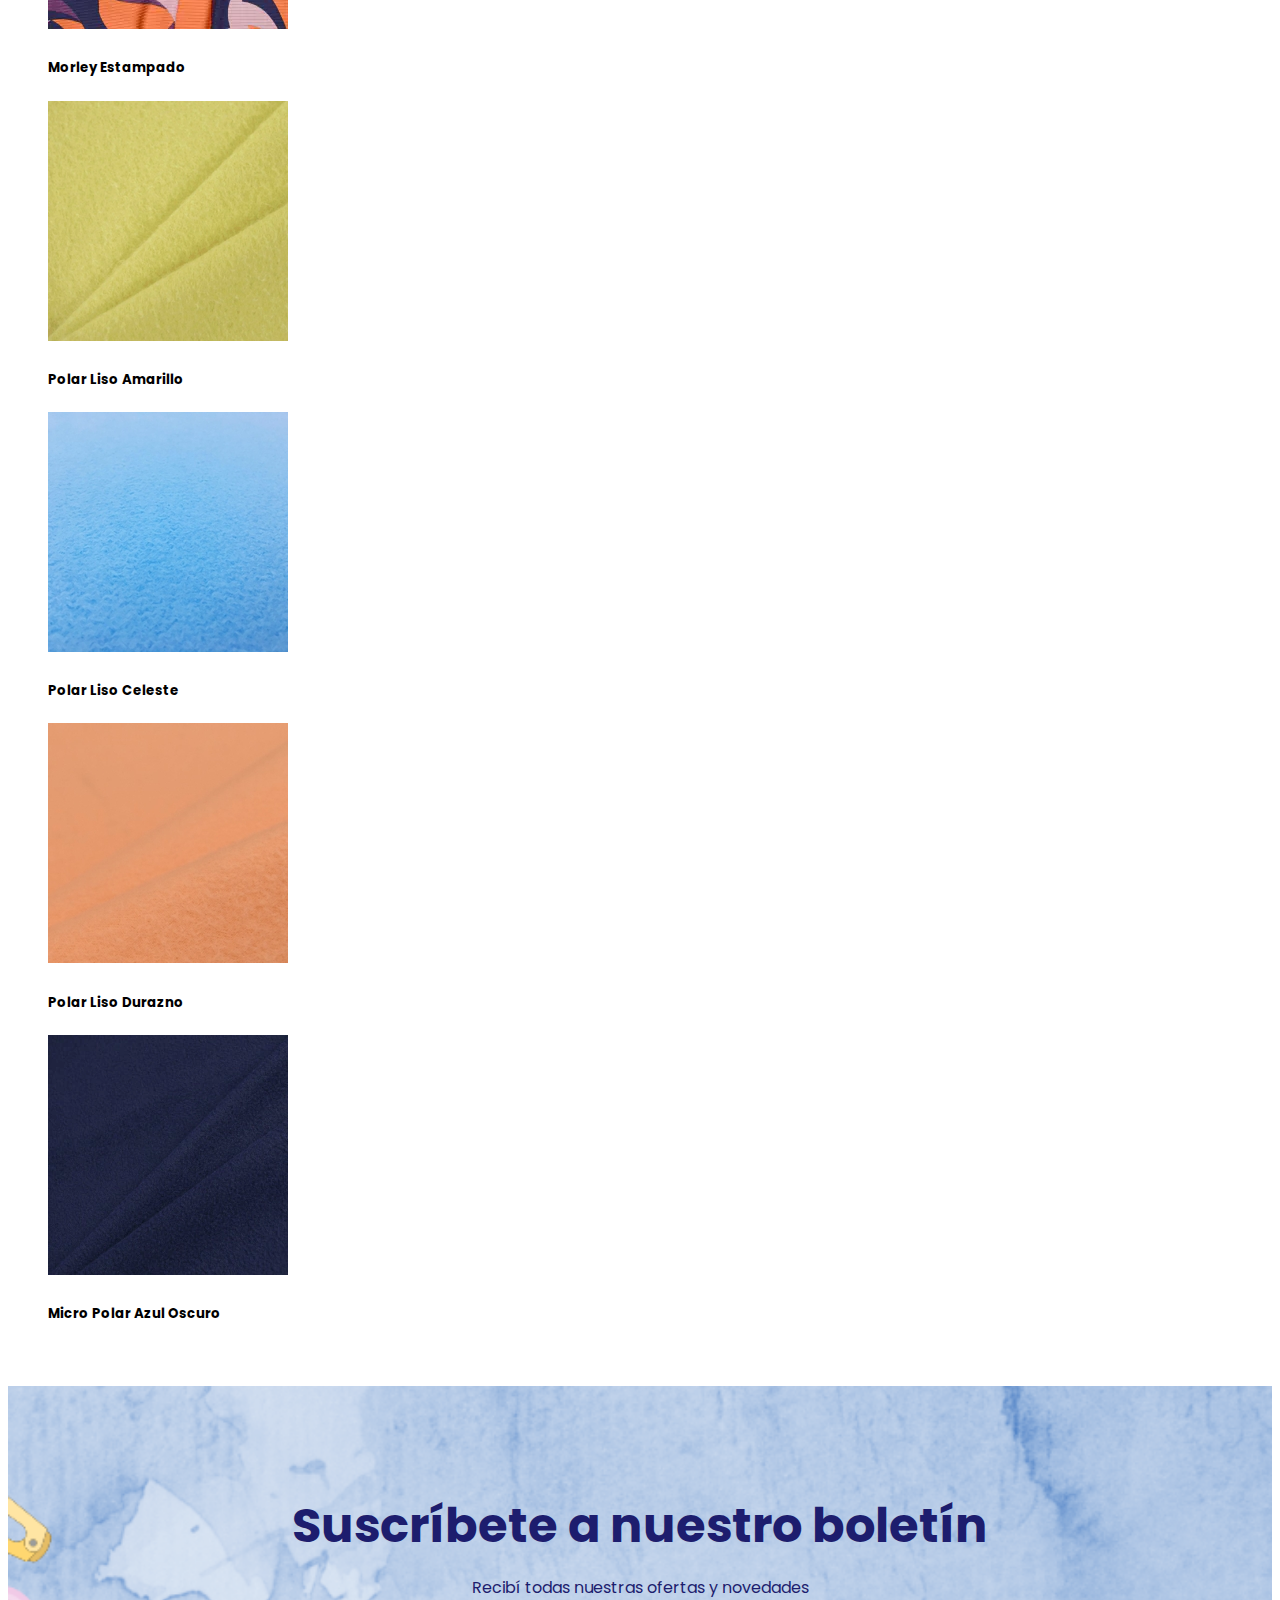
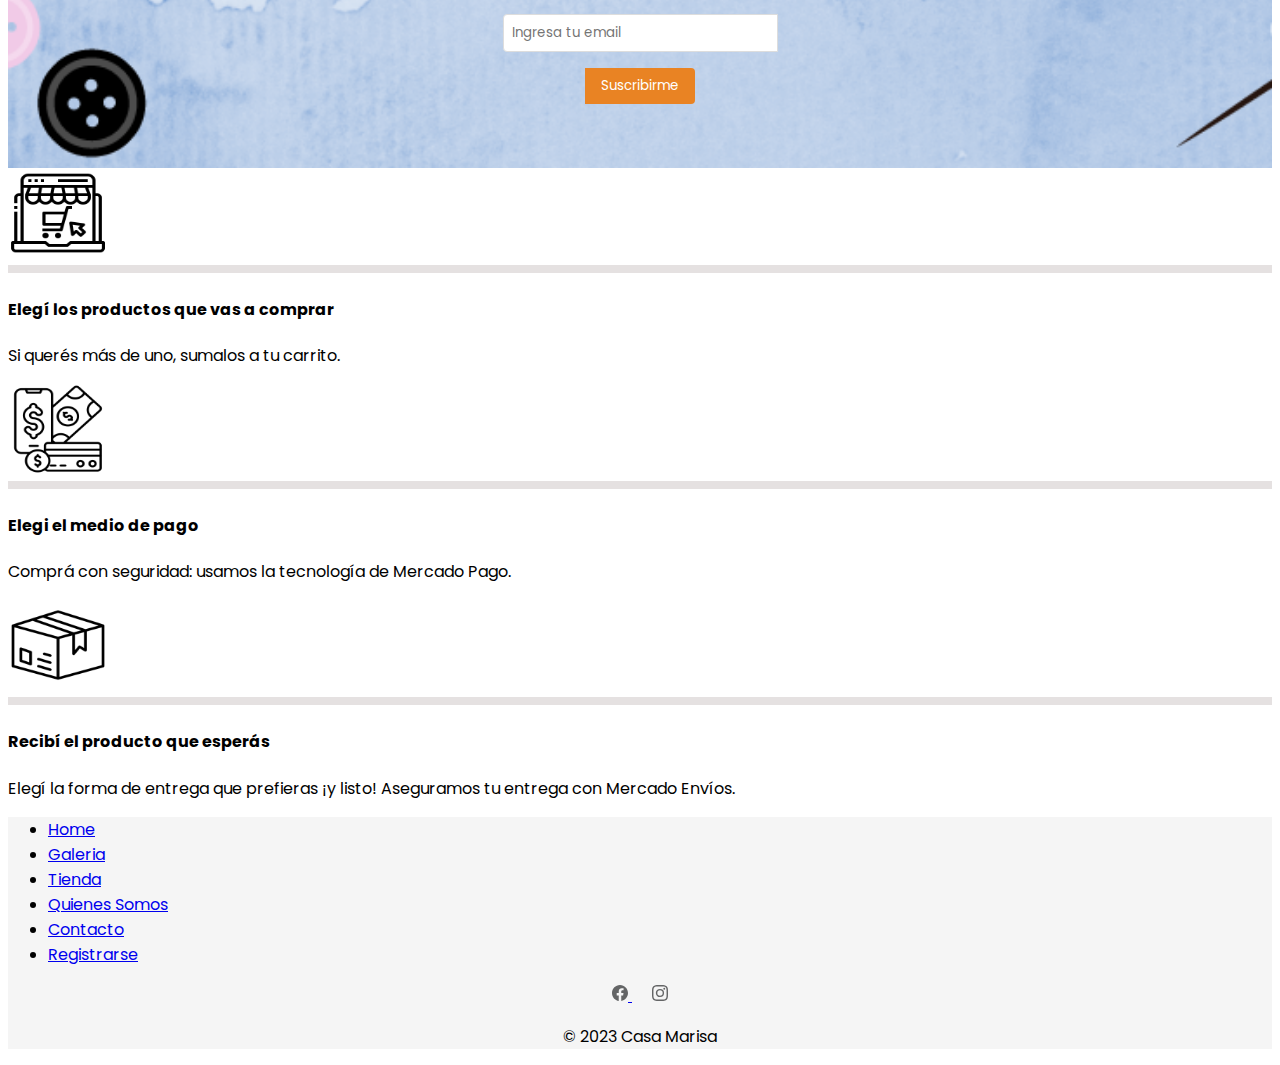
==== commit 5c11f70e: "modificando html" ====
--- a/index.html
+++ b/index.html
@@ -91,12 +91,12 @@
             <span class="visually-hidden">Siguiente</span>
         </button>
     </section>
-    <h2 class="tituloSec text-center">Novedades</h2>
+    <h2 class="tituloSec">Novedades</h2>
     <section>
         <div class="container-fuid">
             <div class="row galeria">
                 <div class="card col-xl-3 col-md-6 col-sm-12">
-                    <img src="img/lanilla_lurex.png" class="card-img-top" alt="Tela lanilla lurex clara">
+                    <img src="img/lanilla_lurex.png" class="card-img-top imgN" alt="Tela lanilla lurex clara">
                     <div class="card text-center">
                         <h5 class="card-title">Lanilla Lurex</h5>
                     </div>
@@ -120,34 +120,32 @@
 
                     </div>
                 </div>
-            </div>
-            <div class="row galeria">
-                <div class="card col-xl-3 col-md-6 col-sm-12">
-                    <img src="img/polar_amarillo.png" class="card-img-top" alt="Gasa">
+
+                <div class="card col-xl-3 col-md-6 col-sm-12">
+                    <img src="img/polar_amarillo.png" class="card-img-top" alt="Polar color amarillo">
                     <div class="card text-center">
                         <h5 class="card-title">Polar Liso Amarillo</h5>
 
                     </div>
                 </div>
                 <div class="card col-xl-3 col-md-6 col-sm-12">
-                    <img src="img/polar_celeste.png" class="card-img-top" alt="Gasa">
+                    <img src="img/polar_celeste.png" class="card-img-top" alt="Polar color celeste">
                     <div class="card text-center">
                         <h5 class="card-title">Polar Liso Celeste</h5>
                     </div>
                 </div>
                 <div class="card col-xl-3 col-md-6 col-sm-12">
-                    <img src="img/polar_durazno.png" class="card-img-top" alt="Gasa">
+                    <img src="img/polar_durazno.png" class="card-img-top" alt="Polar color durazno">
                     <div class="card text-center">
                         <h5 class="card-title">Polar Liso Durazno</h5>
                     </div>
                 </div>
                 <div class="card col-xl-3 col-md-6 col-sm-12">
-                    <img src="img/micropolar_liso.png" class="card-img-top" alt="Gasa">
+                    <img src="img/micropolar_liso.png" class="card-img-top" alt="Micropolar liso">
                     <div class="card text-center">
                         <h5 class="card-title">Micro Polar Azul Oscuro</h5>
                     </div>
                 </div>
-
             </div>
         </div>
     </section>
--- a/css/estilo.css
+++ b/css/estilo.css
@@ -128,6 +128,12 @@
   text-align: center;
 }
 
+@media (max-width: 768px) {
+  .imgN {
+    max-width: 100%;
+    height: auto;
+  }
+}
 @media (max-width: 767px) and (max-width: 1023px) {
   /* Cambiar a disposición vertical en pantallas pequeñas */
   .servicios {
@@ -304,7 +310,6 @@
 }
 
 footer {
-  padding: 20px;
   background-color: #f5f5f5;
 }
 footer .footer__content-icons {
@@ -320,7 +325,7 @@
 }
 
 .footerRedes {
-  color: rgb(189, 198, 206);
+  color: rgb(100, 101, 102);
 }
 
 @media (max-width: 768px) {
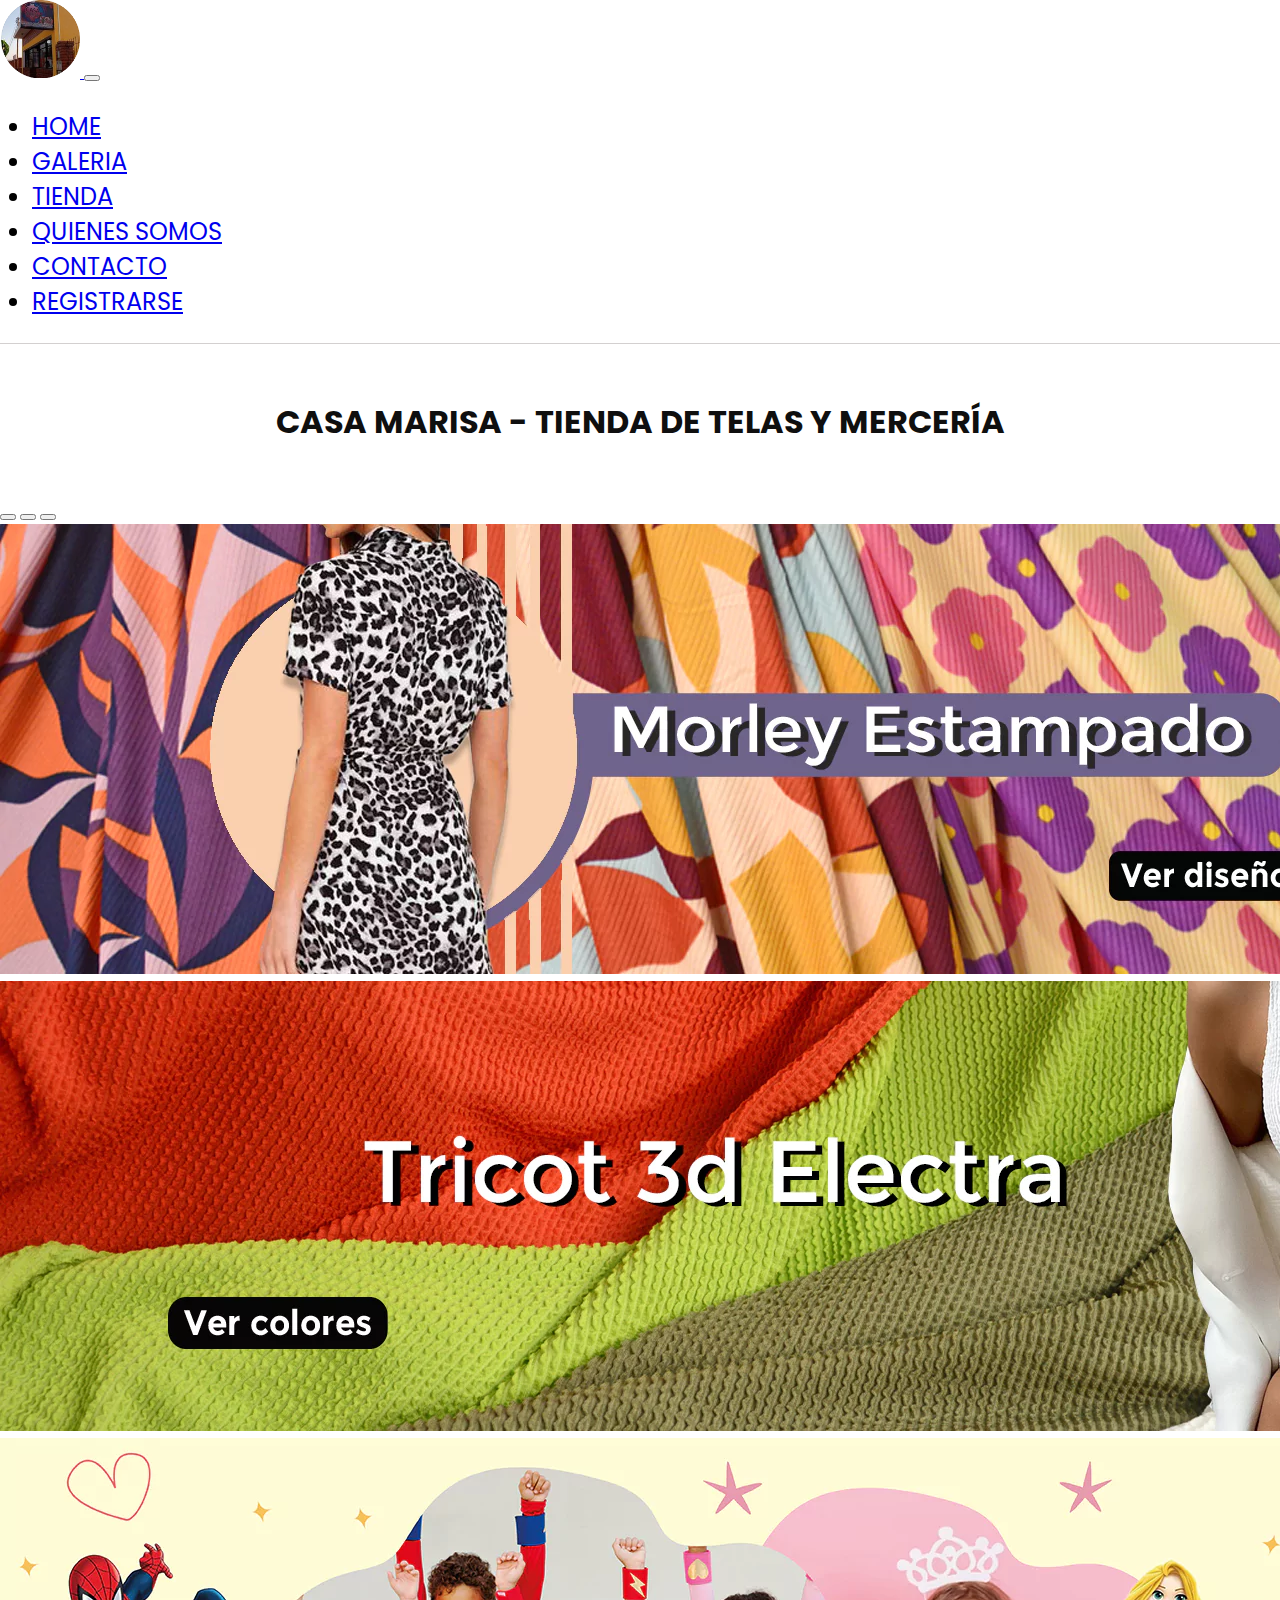
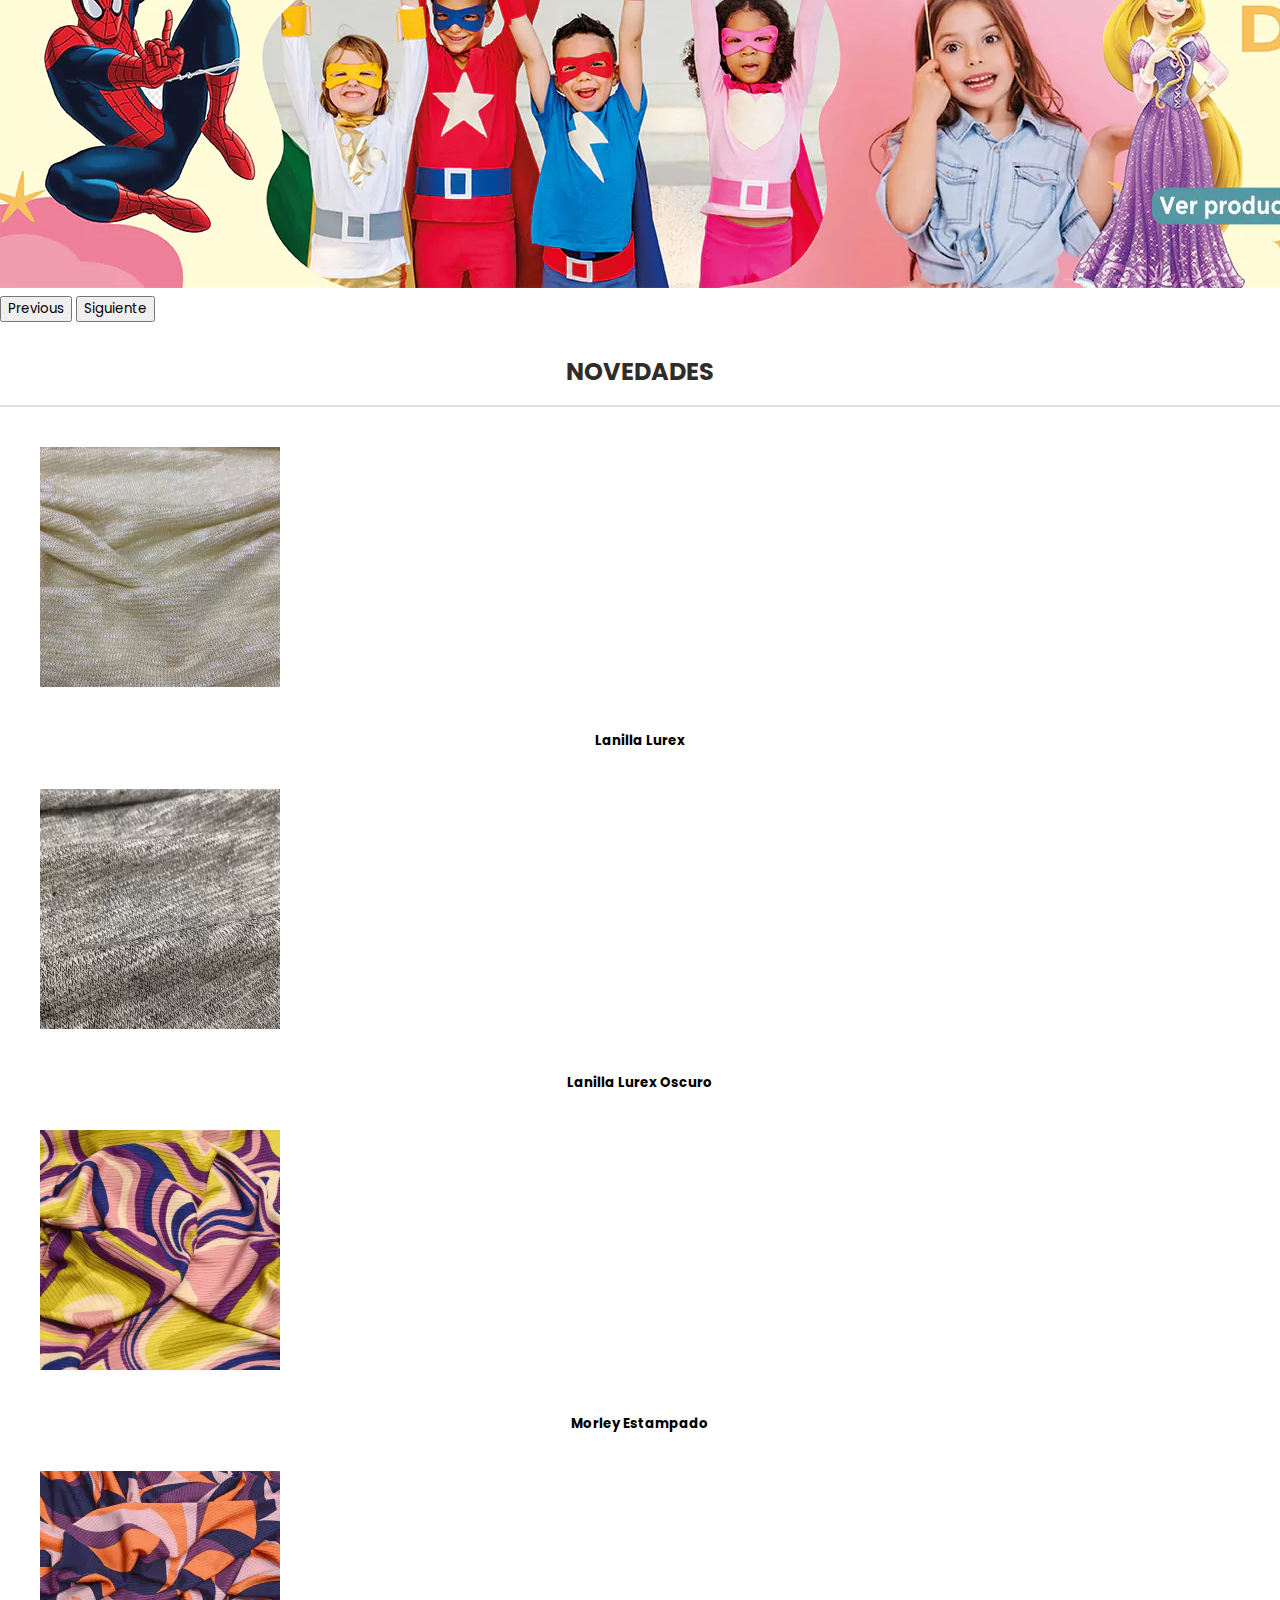
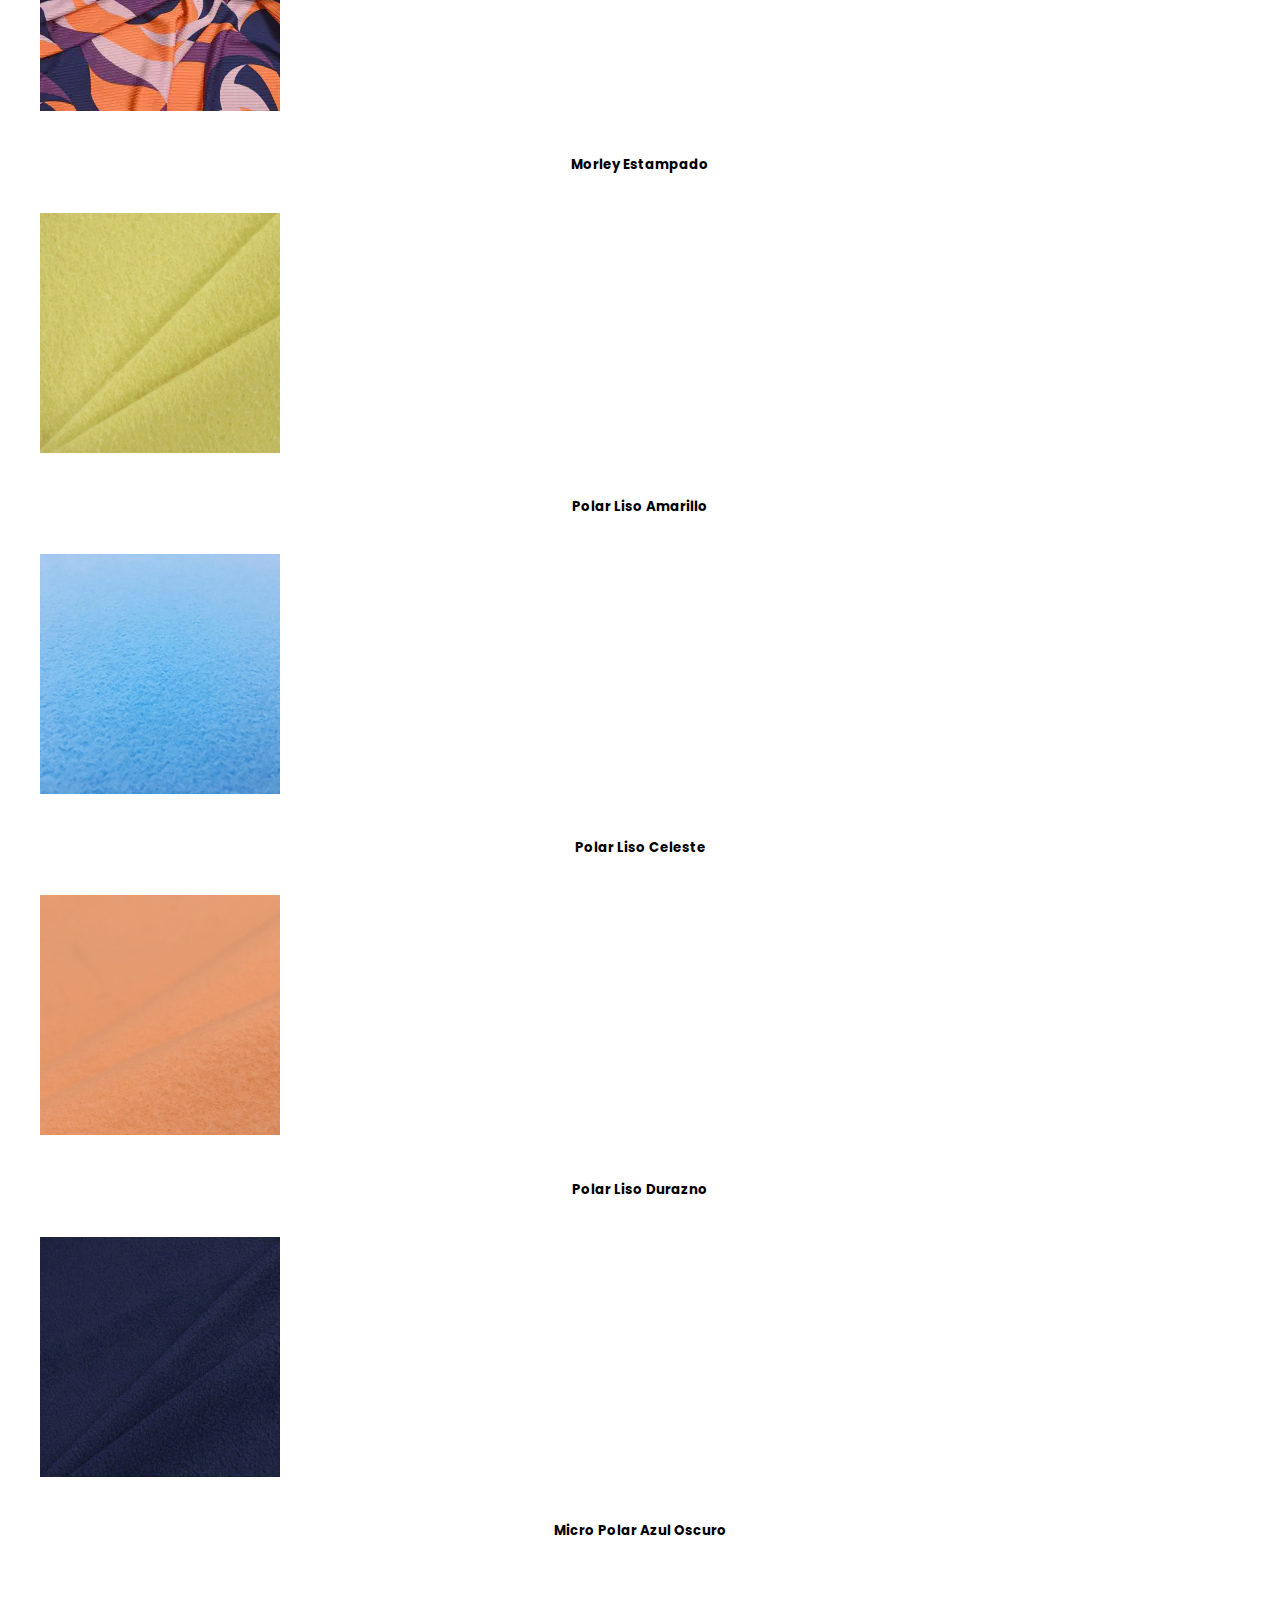
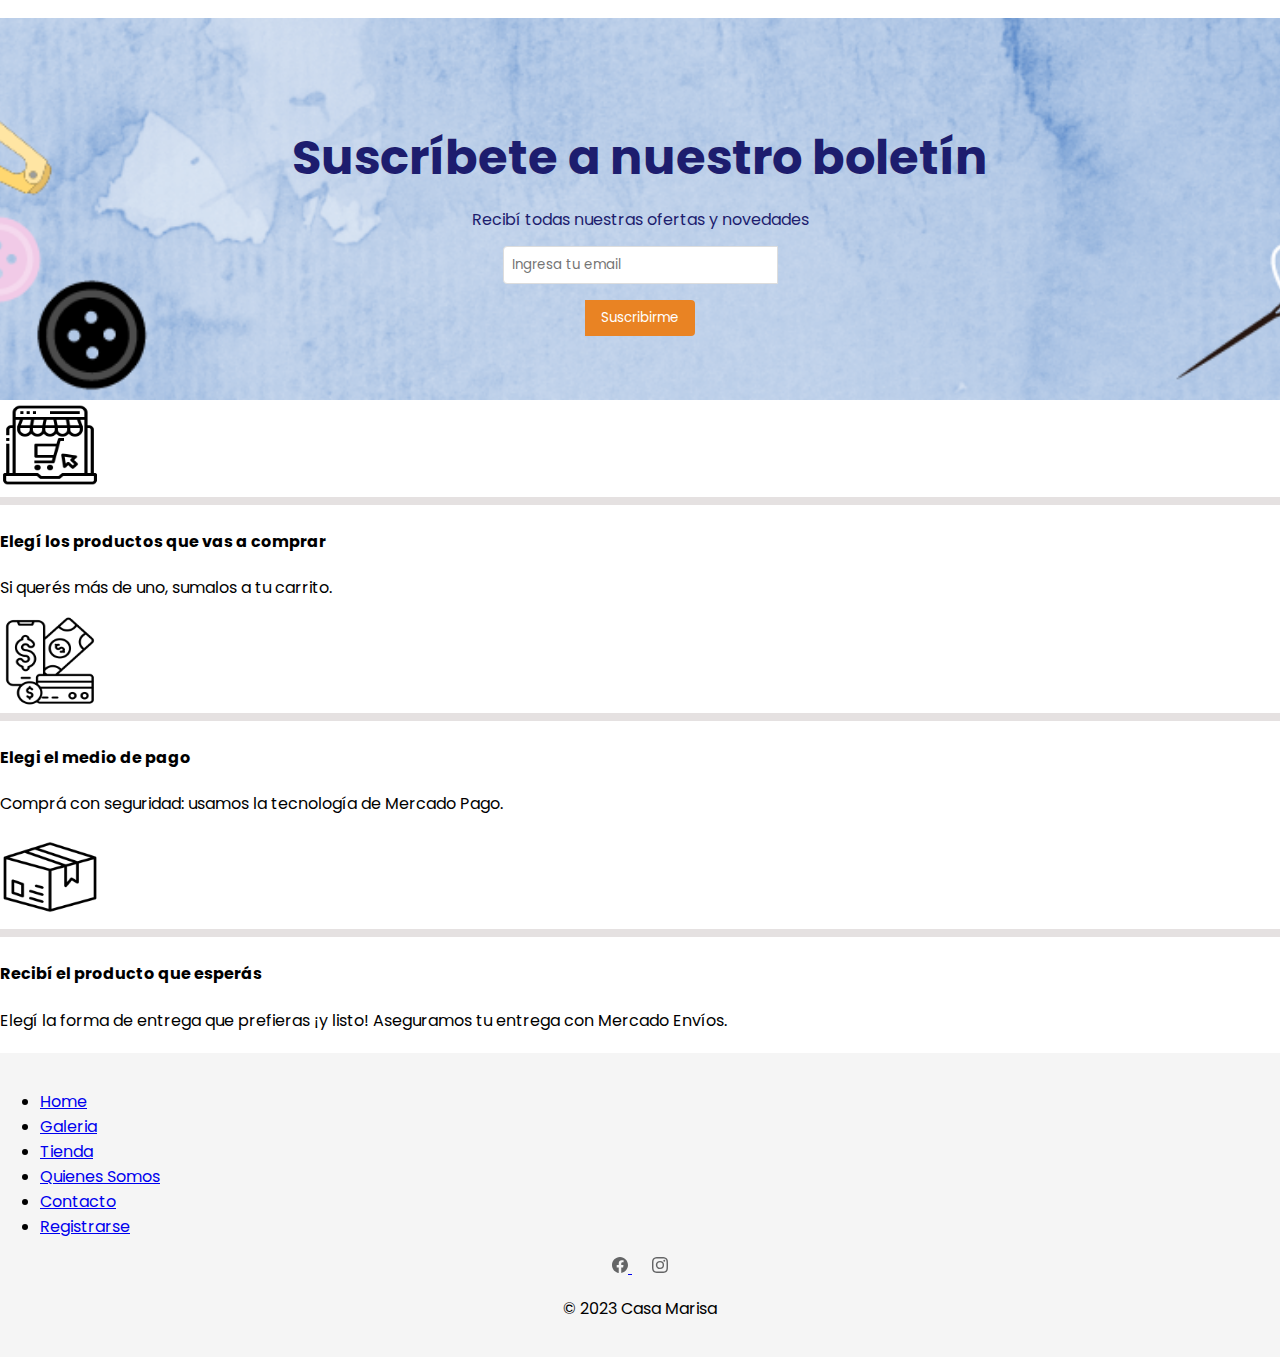
==== commit b28dc5c4: "modificanciones" ====
--- a/index.html
+++ b/index.html
@@ -98,25 +98,25 @@
                 <div class="card col-xl-3 col-md-6 col-sm-12">
                     <img src="img/lanilla_lurex.png" class="card-img-top imgN" alt="Tela lanilla lurex clara">
                     <div class="card text-center">
-                        <h5 class="card-title">Lanilla Lurex</h5>
+                        <h5 class="tituloCard">Lanilla Lurex</h5>
                     </div>
                 </div>
                 <div class="card col-xl-3 col-md-6 col-sm-12">
                     <img src="img/lanilla_oscuro.png" class="card-img-top" alt="Tela lanilla lurex Oscura">
                     <div class="card text-center">
-                        <h5 class="card-title">Lanilla Lurex Oscuro</h5>
+                        <h5 class="tituloCard">Lanilla Lurex Oscuro</h5>
                     </div>
                 </div>
                 <div class="card col-xl-3 col-md-6 col-sm-12">
                     <img src="img/morley-2.png" class="card-img-top" alt="Morley Estampado">
                     <div class="card text-center">
-                        <h5 class="card-title">Morley Estampado</h5>
+                        <h5 class="tituloCard">Morley Estampado</h5>
                     </div>
                 </div>
                 <div class="card col-xl-3 col-md-6 col-sm-12">
                     <img src="img/morley.png" class="card-img-top" alt="Morley Estampado">
                     <div class="card text-center">
-                        <h5 class="card-title">Morley Estampado</h5>
+                        <h5 class="tituloCard">Morley Estampado</h5>
 
                     </div>
                 </div>
@@ -124,26 +124,26 @@
                 <div class="card col-xl-3 col-md-6 col-sm-12">
                     <img src="img/polar_amarillo.png" class="card-img-top" alt="Polar color amarillo">
                     <div class="card text-center">
-                        <h5 class="card-title">Polar Liso Amarillo</h5>
+                        <h5 class="tituloCard">Polar Liso Amarillo</h5>
 
                     </div>
                 </div>
                 <div class="card col-xl-3 col-md-6 col-sm-12">
                     <img src="img/polar_celeste.png" class="card-img-top" alt="Polar color celeste">
                     <div class="card text-center">
-                        <h5 class="card-title">Polar Liso Celeste</h5>
+                        <h5 class="tituloCard">Polar Liso Celeste</h5>
                     </div>
                 </div>
                 <div class="card col-xl-3 col-md-6 col-sm-12">
                     <img src="img/polar_durazno.png" class="card-img-top" alt="Polar color durazno">
                     <div class="card text-center">
-                        <h5 class="card-title">Polar Liso Durazno</h5>
+                        <h5 class="tituloCard">Polar Liso Durazno</h5>
                     </div>
                 </div>
                 <div class="card col-xl-3 col-md-6 col-sm-12">
                     <img src="img/micropolar_liso.png" class="card-img-top" alt="Micropolar liso">
                     <div class="card text-center">
-                        <h5 class="card-title">Micro Polar Azul Oscuro</h5>
+                        <h5 class="tituloCard">Micro Polar Azul Oscuro</h5>
                     </div>
                 </div>
             </div>
@@ -190,7 +190,6 @@
     </section>
     <!-- FOOTER -->
     <footer class="py-3 my-4">
-
         <ul class="nav justify-content-center border-bottom pb-3 mb-3">
             <li class="nav-item"><a href="index.html" class="nav-link px-2 text-body-secondary">Home</a></li>
             <li class="nav-item"><a href="html/galeria.html" class="nav-link px-2 text-body-secondary">Galeria</a></li>
@@ -205,15 +204,14 @@
         </ul>
         <div class="footer__content-icons row justify-content-center">
             <div class="col text-center">
-                <a href="https://www.facebook.com/Arte-Impreso-101526491482665" target="_blank">
+                <a href="https://instagram.com/casa_marisa_?igshid=MzRlODBiNWFlZA==">
                     <svg xmlns="http://www.w3.org/2000/svg" width="16" height="16" fill="currentColor"
                         class="bi bi-facebook footerRedes" viewBox="0 0 16 16">
                         <path
                             d="M16 8.049c0-4.446-3.582-8.05-8-8.05C3.58 0-.002 3.603-.002 8.05c0 4.017 2.926 7.347 6.75 7.951v-5.625h-2.03V8.05H6.75V6.275c0-2.017 1.195-3.131 3.022-3.131.876 0 1.791.157 1.791.157v1.98h-1.009c-.993 0-1.303.621-1.303 1.258v1.51h2.218l-.354 2.326H9.25V16c3.824-.604 6.75-3.934 6.75-7.951z" />
                     </svg>
                 </a>
-
-                <a href="https://www.instagram.com/artee.impreso/?hl=es-la" target="_blank">
+                <a href="https://instagram.com/casa_marisa_?igshid=MzRlODBiNWFlZA==">
                     <svg xmlns="http://www.w3.org/2000/svg" width="16" height="16" fill="currentColor"
                         class="bi bi-instagram footerRedes" viewBox="0 0 16 16">
                         <path
@@ -221,8 +219,6 @@
                     </svg>
                 </a>
             </div>
-
-
         </div>
         <p class="text-center text-body-secondary">&copy; 2023 Casa Marisa</p>
     </footer>
--- a/css/estilo.css
+++ b/css/estilo.css
@@ -41,6 +41,12 @@
   font-family: "Poppins", sans-serif;
 }
 
+body {
+  height: 100vh;
+  margin: 0;
+  padding: 0;
+}
+
 header {
   border-bottom: 1px solid #d3d0d0;
 }
@@ -115,6 +121,16 @@
   transition: all 0.45s;
 }
 
+.texto {
+  padding: 1px;
+  text-align: center;
+}
+
+.tituloCard {
+  padding: 15px;
+  text-align: center;
+}
+
 .article img {
   width: 100px;
   height: 90px;
@@ -126,6 +142,12 @@
 }
 .galeria .center {
   text-align: center;
+}
+
+.lista-galeria {
+  padding: 0;
+  margin: 0;
+  list-style-type: none;
 }
 
 @media (max-width: 768px) {
@@ -223,6 +245,17 @@
   justify-content: space-between;
   align-items: flex-start;
 }
+@media (max-width: 576px) {
+  .contacto-container {
+    flex-direction: column;
+    align-items: center;
+  }
+}
+@media (max-width: 768px) {
+  .contacto-container {
+    flex-direction: column;
+  }
+}
 
 .contacto-info {
   flex: 1;
@@ -263,6 +296,11 @@
 .contacto-formulario .mb-3 textarea,
 .contacto-formulario .mb-3 button {
   width: 100%;
+}
+.contacto-formulario .mb-3 button {
+  display: block;
+  margin: 0 auto;
+  text-align: center;
 }
 .contacto-formulario input,
 .contacto-formulario textarea,
@@ -311,6 +349,9 @@
 
 footer {
   background-color: #f5f5f5;
+  width: 100%;
+  margin-top: 20px;
+  padding: 20px 0;
 }
 footer .footer__content-icons {
   display: flex;
@@ -333,6 +374,13 @@
     flex-direction: column;
     align-items: center;
   }
+  ul.nav {
+    flex-direction: column;
+    text-align: center;
+  }
+  ul.nav li {
+    margin: 10px 0;
+  }
 }
 @media (max-width: 576px) {
   .footer__content-icons {
@@ -342,6 +390,13 @@
   .footer__content-icons a {
     margin: 10px 0;
   }
+  ul.nav {
+    flex-direction: column;
+    text-align: center;
+  }
+  ul.nav li {
+    margin: 10px 0;
+  }
 }
 
 /*# sourceMappingURL=estilo.css.map */
